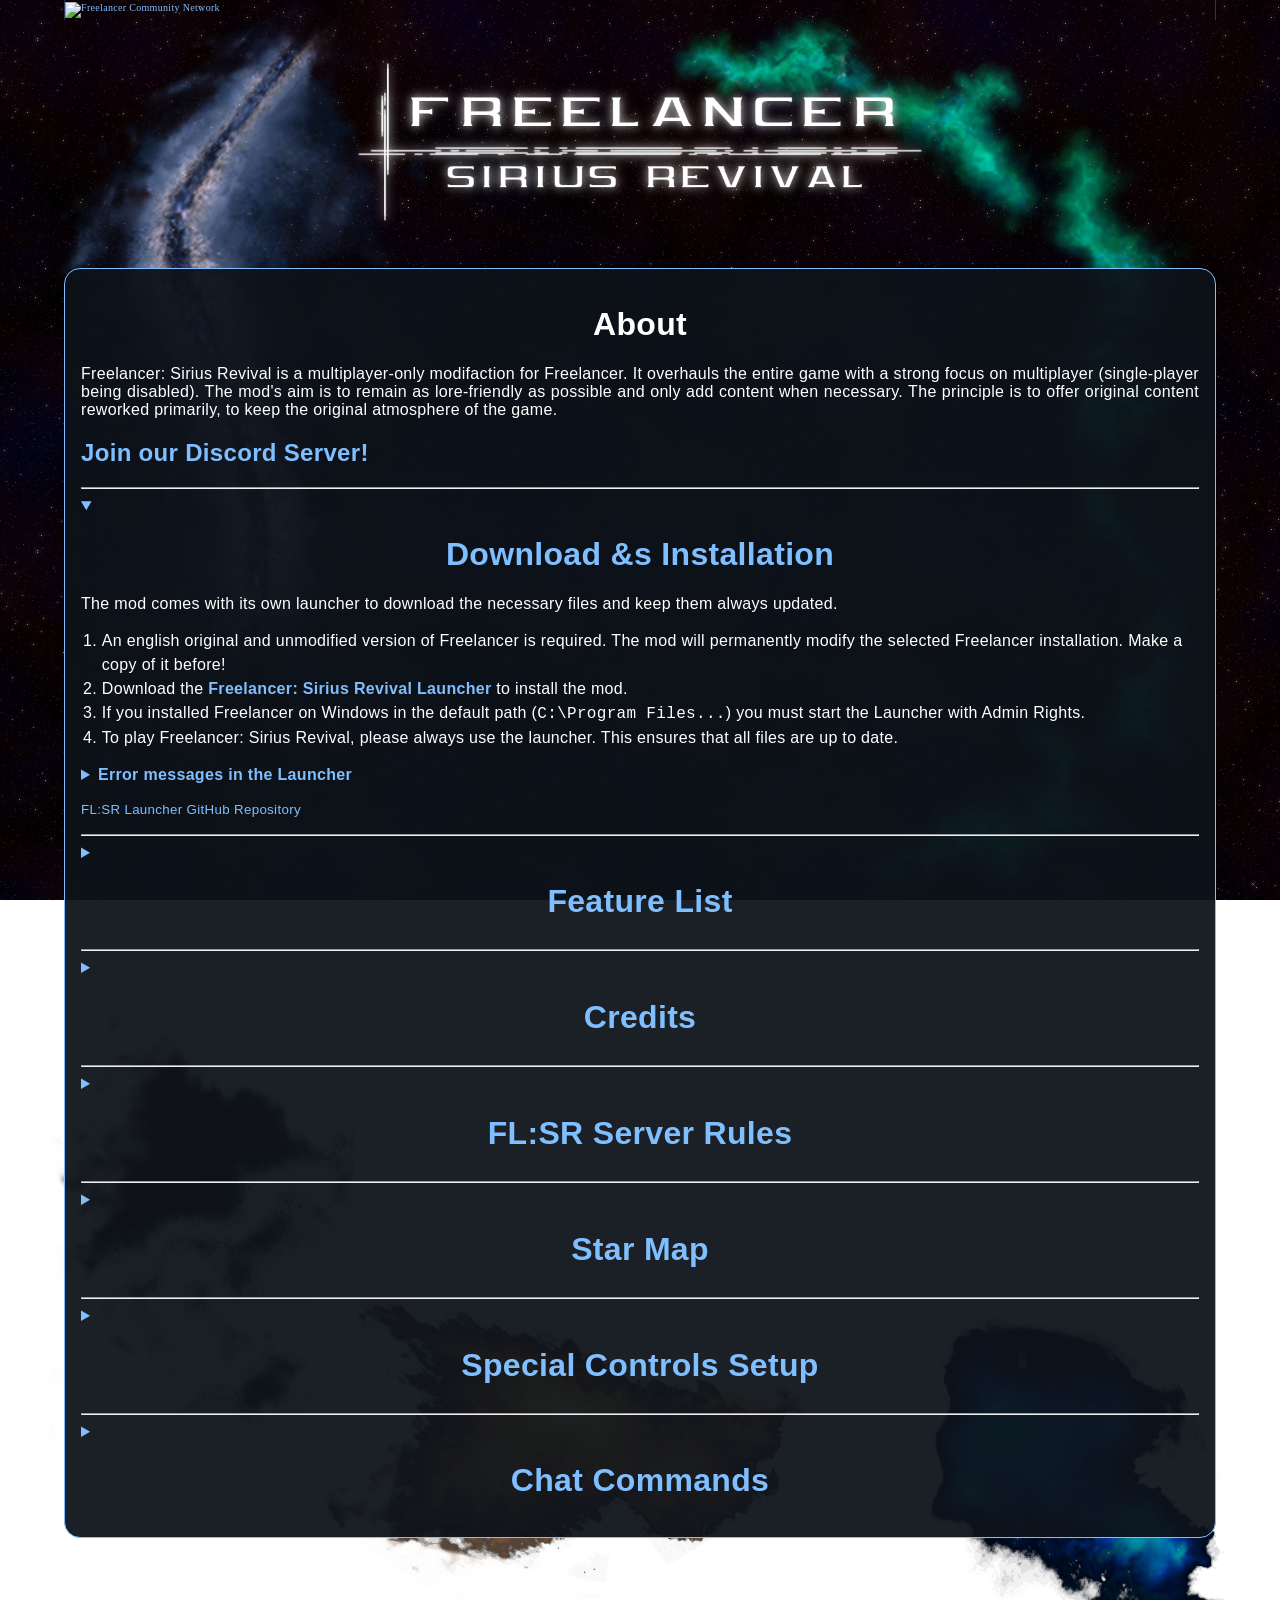
==== index.html @ 1c845be7 "Corret Discord links" ====
<!doctype html>
<html>
<head>
    <title>Freelancer: Sirius Revival</title>
	<meta http-equiv="content-type" content="text/html; charset=UTF-8">
	<meta charset="UTF-8">
	<meta content="text">
	<meta name="title" content="Freelancer: Sirius Revival" />
	<meta name="content-language" content="en" />
	<link rel="shortcut icon" href="favicon.ico" type="image/x-icon" />
	<link rel="icon" href="favicon.ico" type="image/x-icon" />
	<link href="resources/flsr.css" rel="stylesheet" type="text/css" />
	<meta name="keywords" content="Sirius Revival,Freelancer,Microsoft,Game,Space,FL,Nomads,Rheinland,Liberty,Kusari,Bretonia,Hispania,Mod,Role play,RP" />
</head>

<body>
<!-- FL Community Headbar Start -->
<script type="text/javascript" src="http://www.flcnb.net/fl_community_headbar.js"></script>
<table id="flc_table" cellpadding="0" cellspacing="0">
	<tr>
		<td class="td1">
			<a id="hoverover" onmouseover='Show_fl_community_Popup(document.getElementById("flc_table"));' onMouseOut="Hide_fl_community_Popup()">
			<img src="http://www.flcnb.net/networkbar_left_darkblue.gif" alt="Freelancer Community Network"></a>
		</td>
		<td class="td2">
			<span class="class_flc_headbar">
				<script language="JavaScript" type="text/javascript"><!--
				Show_fl_community_HeadbarLinks();
				--></script>
			</span>
		</td>
	</tr>
</table>
<div id="fl_community_hoverpopup" onMouseOut="Hide_fl_community_Popup()" onMouseOver="Enter_fl_community_Menu();">
	<script language="JavaScript" type="text/javascript"><!--
	Show_fl_community_PopupLinks("darkblue");
	--></script>
</div>
<!-- FL Community Headbar End -->

<header><img src="resources/FreelancerSiriusRevival.png"/></header>

<main>
	<h1>About</h1>

	<p>
	Freelancer: Sirius Revival is a multiplayer-only modifaction for Freelancer. It overhauls the entire game with a strong focus on multiplayer (single-player being disabled).
	The mod's aim is to remain as lore-friendly as possible and only add content when necessary. The principle is to offer original content reworked primarily, to keep the original atmosphere of the game.
	</p>

    <h2><a href="https://discord.gg/GMtyM57egU">Join our Discord Server!</a></h2>

	<hr />

	<details open="open">
	<summary><a><h1>Download &amps Installation</h1></a></summary>

		<p>The mod comes with its own launcher to download the necessary files and keep them always updated.</p>
		<ol>
			<li>An english original and unmodified version of Freelancer is required. The mod will permanently modify the selected Freelancer installation. Make a copy of it before!</li>
			<li>Download the <a href="files/FLSR-Launcher.zip"><b>Freelancer: Sirius Revival Launcher</b></a> to install the mod.</li>
			<li>If you installed Freelancer on Windows in the default path (<code>C:\Program Files...</code>) you must start the Launcher with Admin Rights.</li>
			<li>To play Freelancer: Sirius Revival, please always use the launcher. This ensures that all files are up to date.</li>
		</ol>

		<details>
			<summary><a><b>Error messages in the Launcher</b></a></summary>
			
			<p>
			<b>Error:</b> Could not load list of updates!<br />
			<b>Answer:</b> Make sure your firewall does not block the launcher. If it still does not work, the download server might be unreachable.
			</p>

			<p>
			<b>Error:</b> List of updates is invalid!<br />
			<b>Answer:</b> The download went wrong. Please press "Check Mod" again.
			</p>

			<p>
			<b>Error:</b> Error while updating!<br />
			<b>Answer:</b> If your mod is being installed to <code>C:\Programm Files...</code> please start the launcher with Admin Rights. If it still does not work, the download server might be unreachable.
			</p>

			<p>
			<b>Error:</b> List of updates incomplete!<br />
			<b>Answer:</b> The download went wrong. Please press "Check Mod" again.
			</p>
		</details>

		<p><small><a href="https://github.com/erikroe/flsr-launcher">FL:SR Launcher GitHub Repository</a></small></p>
	</details>

	<hr />

	<details>
		<summary><a><h1>Feature List</h1></a></summary>

        <h2>General</h2>
        <ul>
            <li>Fixed various original game bugs </li>
            <li>Increased Cruise speed to 500 m/s</li>
            <li>Increased Trade Lane speed to 5000 m/s</li>
            <li>Increased docking and undocking speed</li>
            <li>Maximum amount of credits increased to 2,147,483,647</li>
            <li>All ships (except Nomads) can be acquired</li>
            <li>Big ships use mooring points on planets and stations</li>
            <li>Ship sale with 75% of the original value</li>
            <li>Death Penalty based on ship, equipment and cargo value </li>
            <li>Increased repair costs</li>
            <li>NPCs spawn and unspawn at 5k distance (original 2.5k)</li>
            <li>Enemy jump gates cannot be docked at</li>
            <li>NPC scan cargo much earlier and leave less time to flee</li>
            <li>NPCs tractor in cargo</li>
            <li>Physical collisions cause much more damage</li>
            <li>Exchangable Engines</li>
            <li>Exchangable Power Plants</li>
            <li>Dockable player battleships/liners (need to be in the same player group)</li>
        </ul>

        <h2>HUD/UI</h2>
        <ul>
            <li>Higher resolution textures and interface </li>
            <li>Working filter of zones/patrol routes by enemy or friendly on map</li>
            <li>Additional interface for targtting and seeing status of own and enemy ships</li>
            <li>New icons for equipment, ships and goods</li>
        </ul>

        <h2>Balancing</h2>
        <ul>
            <li>Overhauled NPC spawns: NPCs of all levels can be found across the universe – can be very challenging!</li>
            <li>Overhauled Mission offers: Mission of all levels can be found across the universe</li>
            <li>Overhauled Weapons and Equipment: Everything was redesigned from scratch with focus on multiplayer experience</li>
            <li>Overhauled Shield balancing: Weapon types and shield types influence each other much more</li>
            <li>Overhauled Ship balancing: Ships of similar classes have very similar statistics and behaviour</li>
            <li>Reputation only acquirable by destroying ships and objects (exception for Bounty Hunters and Zoners). Missions give no more reputation (except for Bounty Hunters).</li>
            <li>Mass of ships, equipment, and cargo influences on manouverability</li>
            <li>Firing "around corners" for players reduced to 15° (original 40°)</li>
            <li>Redesigned Artefact Weapons (former Class 10) with all unique mechanics</li>
            <li>Reworked trading goods prices, mass and cargo-hold volumes</li>
        </ul>

        <h2>Additions</h2>
        <ul>
            <li>Increased visibility range of objects</li>
            <li>New Effects & Sounds</li>
            <li>New Equipment</li>
            <li>New Goods</li>
            <li>New very heavy fighters for Liberty, Rheinland, Kusari and Blood Dragons</li>
            <li>Tutorial System for easy and forgiving introduction, and start jump into every colony</li>
            <li>Access to Alaska and Tohoku and more</li>
            <li>Mining zones for Mining Ships with plenty of unique loot per asteroid</li>
        </ul>
	</details>

	<hr />

	<details>
		<summary><a><h1>Credits</h1></a></summary>

		<p>This mod is possible thanks to the great work of many individuals, even those not named here by giving input and suggestions over the years. Thank you!</p>

        <ul>
            <li>Adoxa, for many useful plugins and hacks</li>
            <li>Imhotep, for designing some space stations</li>
            <li>Treewyrm, for the great Nomad ship models, texture and effects</li>
            <li>|~Râdîant~|, for HD textures of planets</li>
            <li>DAVENAT0R, for the new HUD looks and system backgrounds</li>
            <li>Valve and Digital Anvil, for some sound effects from their games</li>
            <li>Why485, for some effects</li>
            <li>Thaddeus, for the reworked improvde Trade Lane Ring</li>
            <li>Jeider and WhiskasTM, for the advanced HUD (3d-targeting of ships, weapon groups)</li>
            <li>XxSARGExX979, for all the NPC and equipment balancing, and many new effects</li>
            <li>Skotty, for the initial mod and general work on every corner of it</li>
            <li>BC46 for fixed texts and improved HUD icons</li>
            <li>More that may have been forgotten to list here (will be expanded if so)</li>
        </ul>
	</details>

	<hr />

	<details>
		<summary><a><h1>FL:SR Server Rules</h1></a></summary>

		<h2>General</h2>
		<ol>
			<li>The usage of hacks or cheats is not allowed.</li>
			<li>Follow common sense. No insults or any other unsavoury behaviour.</li>
			<li>It is just a game. Be it PvP or PvE contents.</li>
			<li>Help your fellow players if they require it.</li>
			<li>Characters with inappropriate names will be removed.</li>
			<li>Loss of items or progress due bugs of the mod will be replaced on request.</li>
		</ol>

		<h2>Clans</h2>
		<ol>
			<li>Clans playing on the server shall present themselves in the <code>#clan-overview</code> on our <a href="https://discord.gg/GMtyM57egU">Discord Server</a>. Do use clan tags in the game only with such presentation.</li>
			<li>Clan descriptions must not conflict with Freelancer lore and FL:SR’s additions to it.</li>
		</ol>
		
		<h2>Role Play Aspects</h2>
		<ol>
			<li>Name your characters with ships bigger than freighters appropriately. Example: "BAF-London" or "Transport-Alpes". Renames can be requested for free by an server admin.</li>
			<li>Players liking to take up role-playing should be met with respect for it. However, role-play as such is purely optional.</li>
			<li>Your role-playing must not conflict with Freelancer lore and FL:SR’s additions to it.</li>
			<li>You must not take control over entire existing factions or important lore/story characters. You may be only a part of them.</li>
			<li>Role-play must be done within the usual rule-set: No power-gaming, no meta-gaming, no god-moding.</li>
		</ol>
	</details>

	<hr />

	<details>
		<summary><a><h1>Star Map</h1></a></summary>
		<center><div class="map"><img src="resources/Sirius.jpg"/></div></center>
	</details>

	<hr />

	<details>
		<summary><a><h1>Special Controls Setup</h1></a></summary>

		<p>The mod contains special functionality you can set up by the right controls setting.</p>

        <ul>
            <li>Hiding the entire UI: Secondary Key of "Minimize HUD" option</li>
        </ul>
	</details>

	<hr />

	<details>
		<summary><a><h1>Chat Commands</h1></a></summary>

		<p>Please use the <code>/help</code> command in the game's chat to get a full and always up-to-date list of commands.</p>
	</details>
</main>
</body>
</html>
---- resources/flsr.css ----
@font-face
{
    font-family: Electrolize;
    src: url(./Electrolize-Regular.ttf);
}

body
{
	background-color: #000000;
	background:
		url(./bg_top_left.png) scroll no-repeat 5% 0,
		url(./bg_bottom_center.png) scroll no-repeat 40% 100%,
		url(./bg_bottom_left.png) scroll no-repeat 5% 90%,
		url(./bg_top_right.png) scroll no-repeat 95% 0%,
		url(./bg_bottom_right.png) scroll no-repeat 100% 105%,
		url(./background.jpg) fixed repeat 0 0;
	font-family: Arial;
	font-size: 16px;
	color: #ffffff;
	text-align: left;
    letter-spacing: 0.02em;
	margin: 0 auto;
	width: 90%;
	min-width: 768px;
	max-width: 1280px;
}

main
{
	background-color: #0d131af0;
	padding: 1em;
	border: 1px solid #80bfff;
	border-radius: 1em;
	min-height: 500px;
	margin-bottom: 4em;
}

a,
a:visited
{
	text-decoration: none;
	color: #80bfff;
	outline: none;
}

a:hover,
a:active,
summary:hover a
{
	text-decoration: none;
	color: #80ff00;
	border-top: 1px dotted #4d9900;
	border-bottom: 1px dotted #4d9900;
	border-radius: 0.2em;
}

h1,
h2,
h3
{
	font-family: Electrolize, Arial;
}

h1,
h4
{
	text-align: center;
}

details summary::marker
{
	color: #80bfff;
}

main hr
{
	color: #80bfff;
}

main table
{
	width: 100%;
}

main th
{
	background-color: #203040;
	border: 1px solid #80bfff;
	font-family: Electrolize, Arial;
	font-size: 1.2em;
	padding: 0.4em 0.4em 0.2em;
}

main td
{
	border: 1px solid #444444;
	padding: 0.4em;
}

p
{
	text-align: justify;
}

.active
{
	color: #78B4FF;
}

.suspect
{}

header
{
	text-align: center;
	margin: 2em;
}

.map
{
	text-align: center;
	border: 1px solid #444444;
	display: inline-block;
}

ul, ol
{
	padding-left: 1.3em;
    line-height: 1.5em;
}

/* Freelancer Community Network Bar */

table#flc_table
{
	background:url(http://www.flcnb.net/networkbar_bg_darkblue.gif);
	border-color:#283753;
	color:#B7BECA;
	overflow:hidden;
	white-space:nowrap;
	vertical-align:middle;
	table-layout:fixed;
	width:100%;
	height:20px;
	font-size:10px;
	font-family:verdana;
	border-style:solid;
	border-bottom-width:0px;
	border-left-width:1px;
	border-top-width:0px;
	border-right-width:1px;
}
table#flc_table .td1
{
	vertical-align:middle;
	height:20px;
	width:250px
}
table#flc_table .td2
{
	height:20px;
	text-align:center;
}
table#flc_table img
{
	border-width:0px;
	vertical-align:middle;
	height:20px;
	width:250px;
}
a#hoverover
{
	cursor:default;
}
.class_flc_headbar a:link
{
	color:#B7BECA;
	text-decoration: none;
	font-size:10px;
	font-weight:normal;
	font-family:verdana;
}
.class_flc_headbar a:visited
{
	color:#B7BECA;
	text-decoration: none;
	font-size:10px;
	font-weight:normal;
	font-family:verdana;
}
.class_flc_headbar a:active
{
	color:#B7BECA;
	text-decoration: none;
	font-size:10px;
	font-weight:normal;
	font-family:verdana;
}
.class_flc_headbar a:hover
{
	color:#D5DCE9;
	text-decoration: underline;
	font-size:10px;
	font-weight:normal;
	font-family:verdana;
}
.class_flc_headbar b
{
	font-size:11px;
	font-family:verdana;
}
.class_flc_headbar td
{
	font-size:11px;
	font-weight:normal;
	font-family:verdana;
	text-align:left;
}
div#fl_community_hoverpopup
{
	visibility:hidden;
	position:absolute;
	top:0;
	left:0;
	font-family:verdana;
	z-index:52;
}
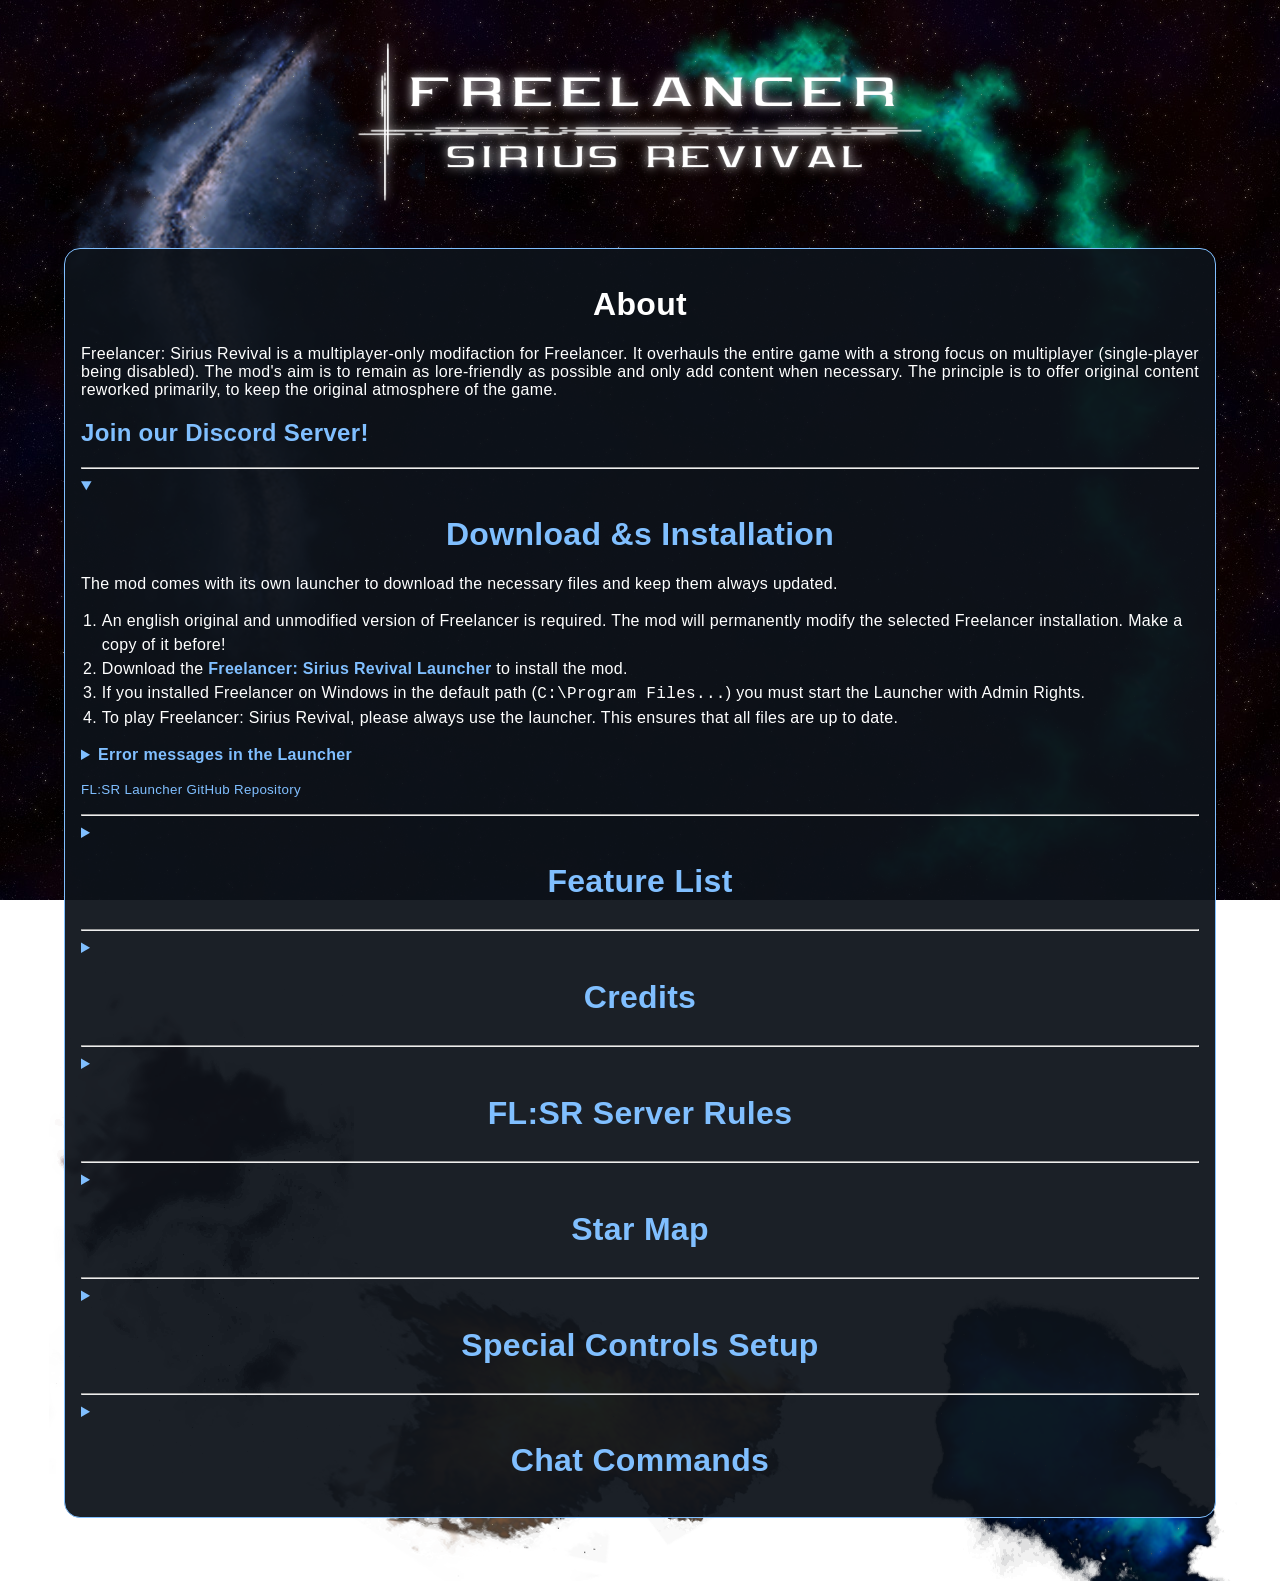
==== commit 08d0862e: "Remove Freelancer Community Network bar due to lack of maintenance" ====
--- a/index.html
+++ b/index.html
@@ -12,31 +12,6 @@
 	<link href="resources/flsr.css" rel="stylesheet" type="text/css" />
 	<meta name="keywords" content="Sirius Revival,Freelancer,Microsoft,Game,Space,FL,Nomads,Rheinland,Liberty,Kusari,Bretonia,Hispania,Mod,Role play,RP" />
 </head>
-
-<body>
-<!-- FL Community Headbar Start -->
-<script type="text/javascript" src="http://www.flcnb.net/fl_community_headbar.js"></script>
-<table id="flc_table" cellpadding="0" cellspacing="0">
-	<tr>
-		<td class="td1">
-			<a id="hoverover" onmouseover='Show_fl_community_Popup(document.getElementById("flc_table"));' onMouseOut="Hide_fl_community_Popup()">
-			<img src="http://www.flcnb.net/networkbar_left_darkblue.gif" alt="Freelancer Community Network"></a>
-		</td>
-		<td class="td2">
-			<span class="class_flc_headbar">
-				<script language="JavaScript" type="text/javascript"><!--
-				Show_fl_community_HeadbarLinks();
-				--></script>
-			</span>
-		</td>
-	</tr>
-</table>
-<div id="fl_community_hoverpopup" onMouseOut="Hide_fl_community_Popup()" onMouseOver="Enter_fl_community_Menu();">
-	<script language="JavaScript" type="text/javascript"><!--
-	Show_fl_community_PopupLinks("darkblue");
-	--></script>
-</div>
-<!-- FL Community Headbar End -->
 
 <header><img src="resources/FreelancerSiriusRevival.png"/></header>
 
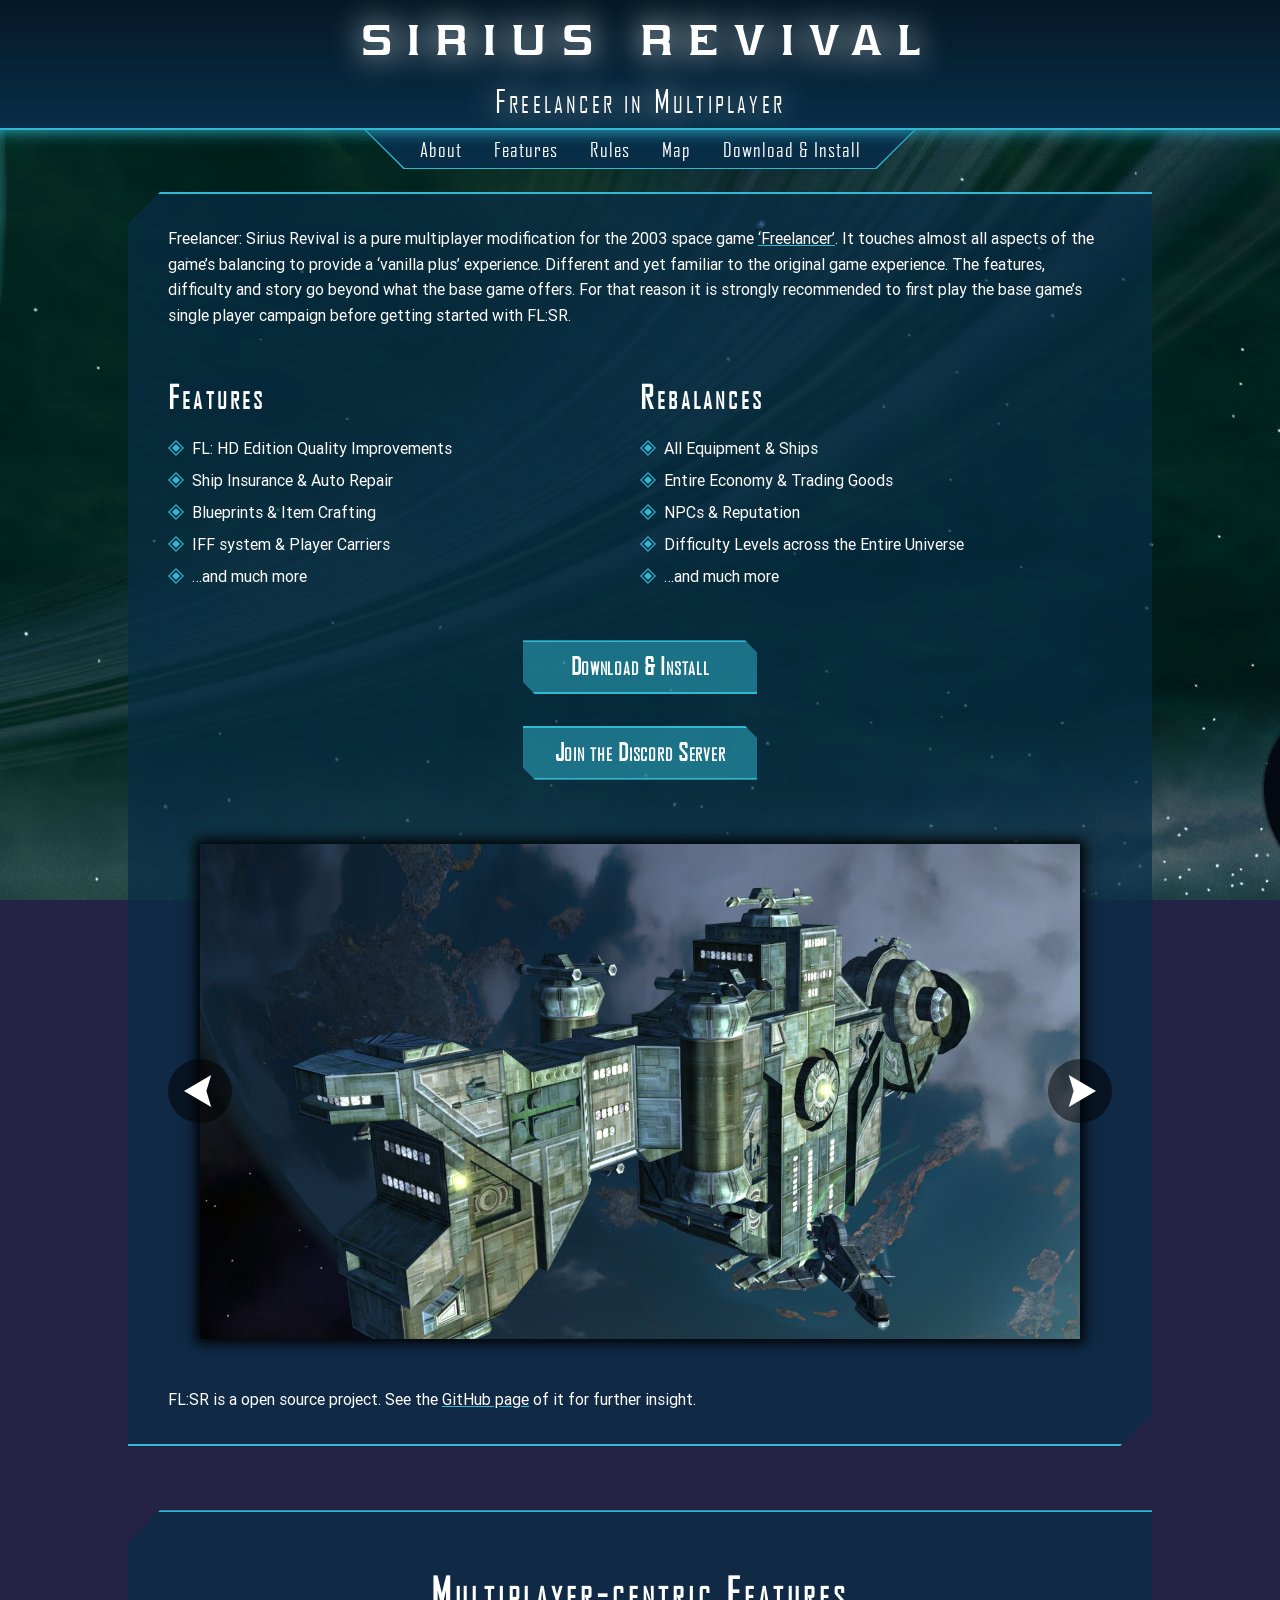
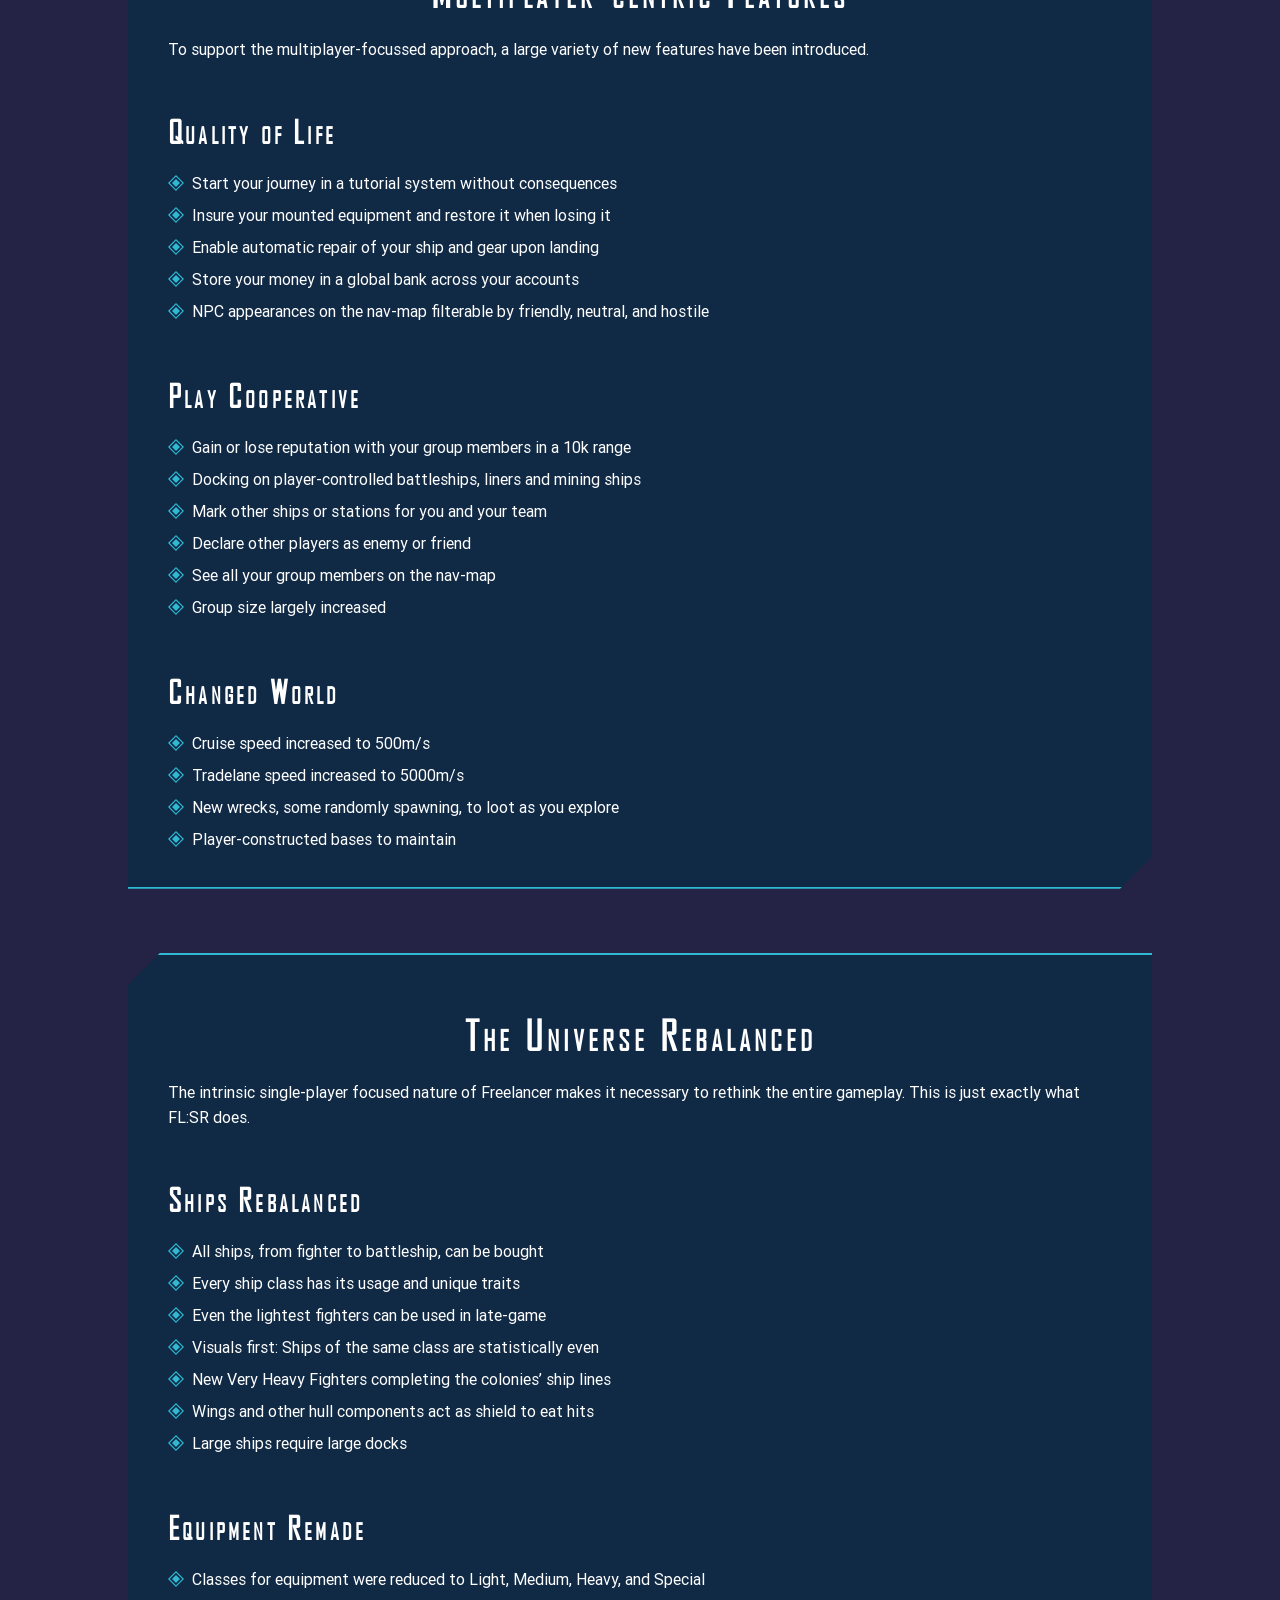
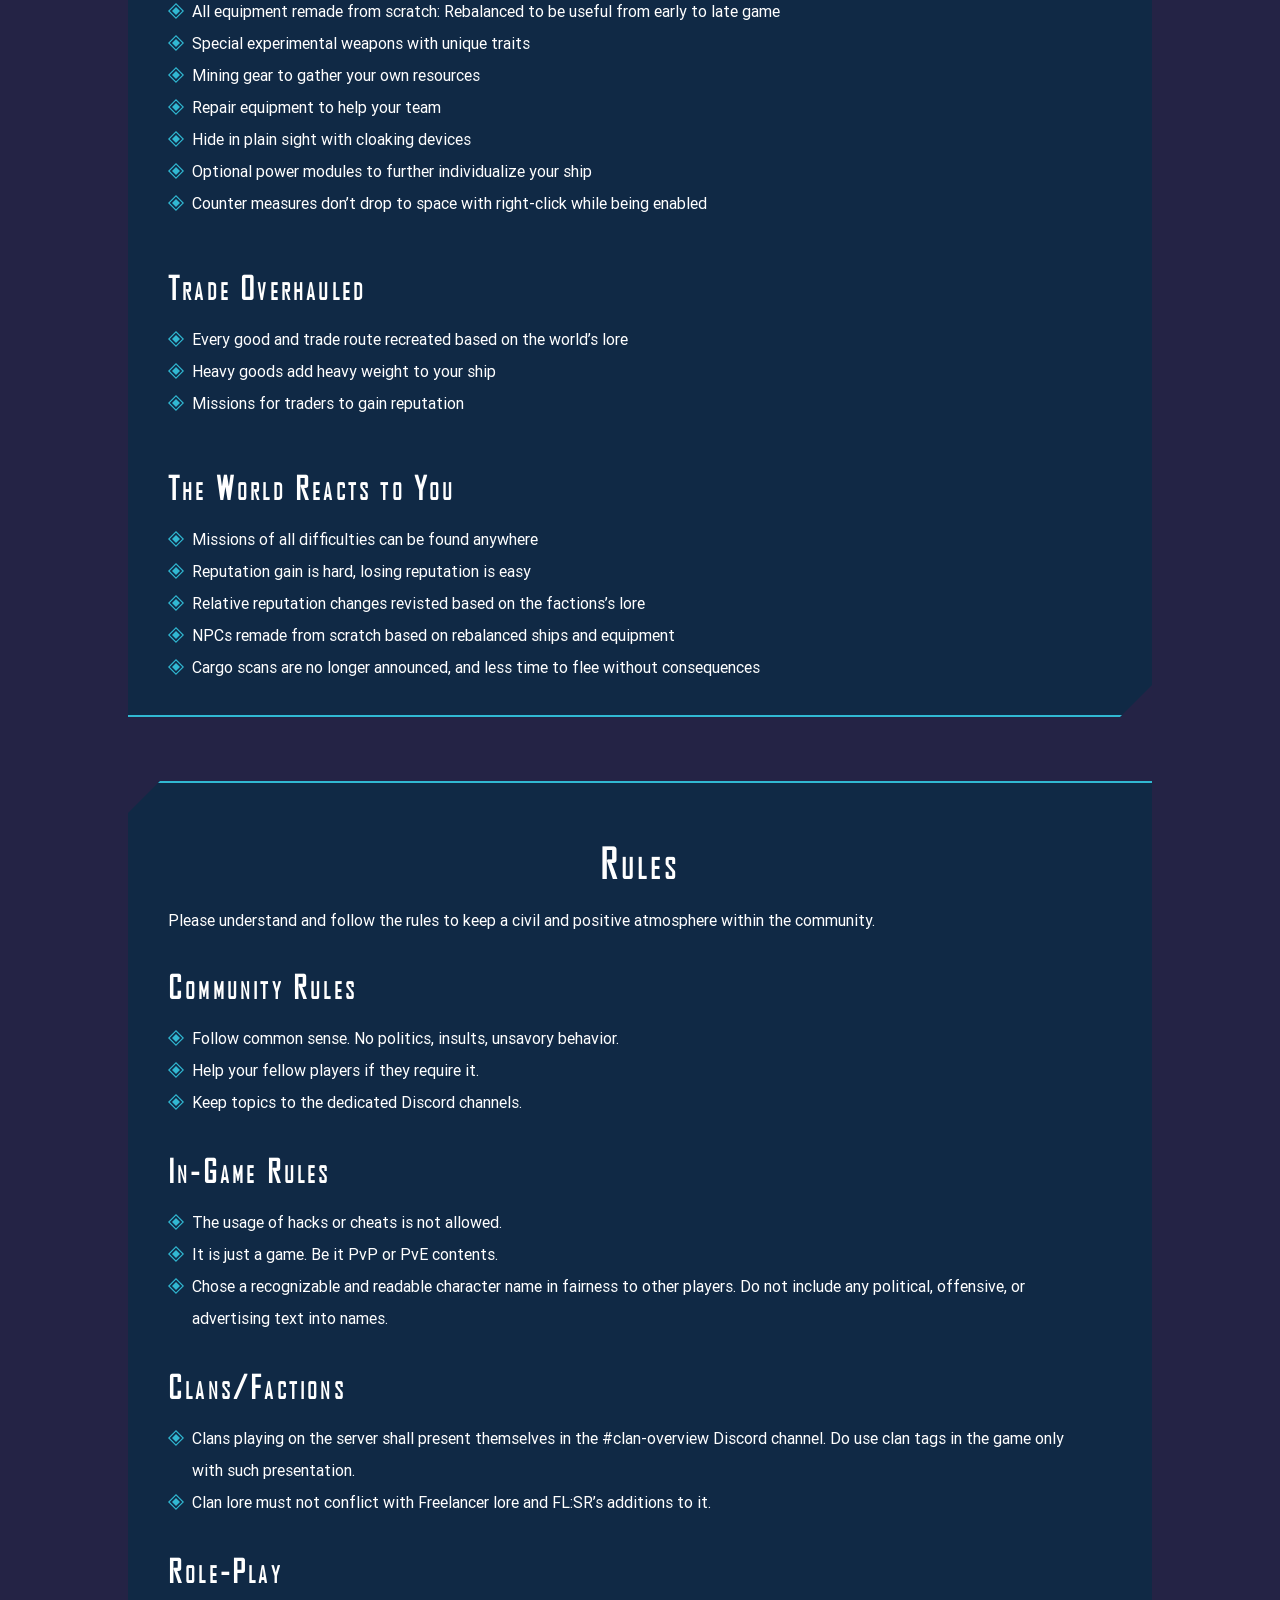
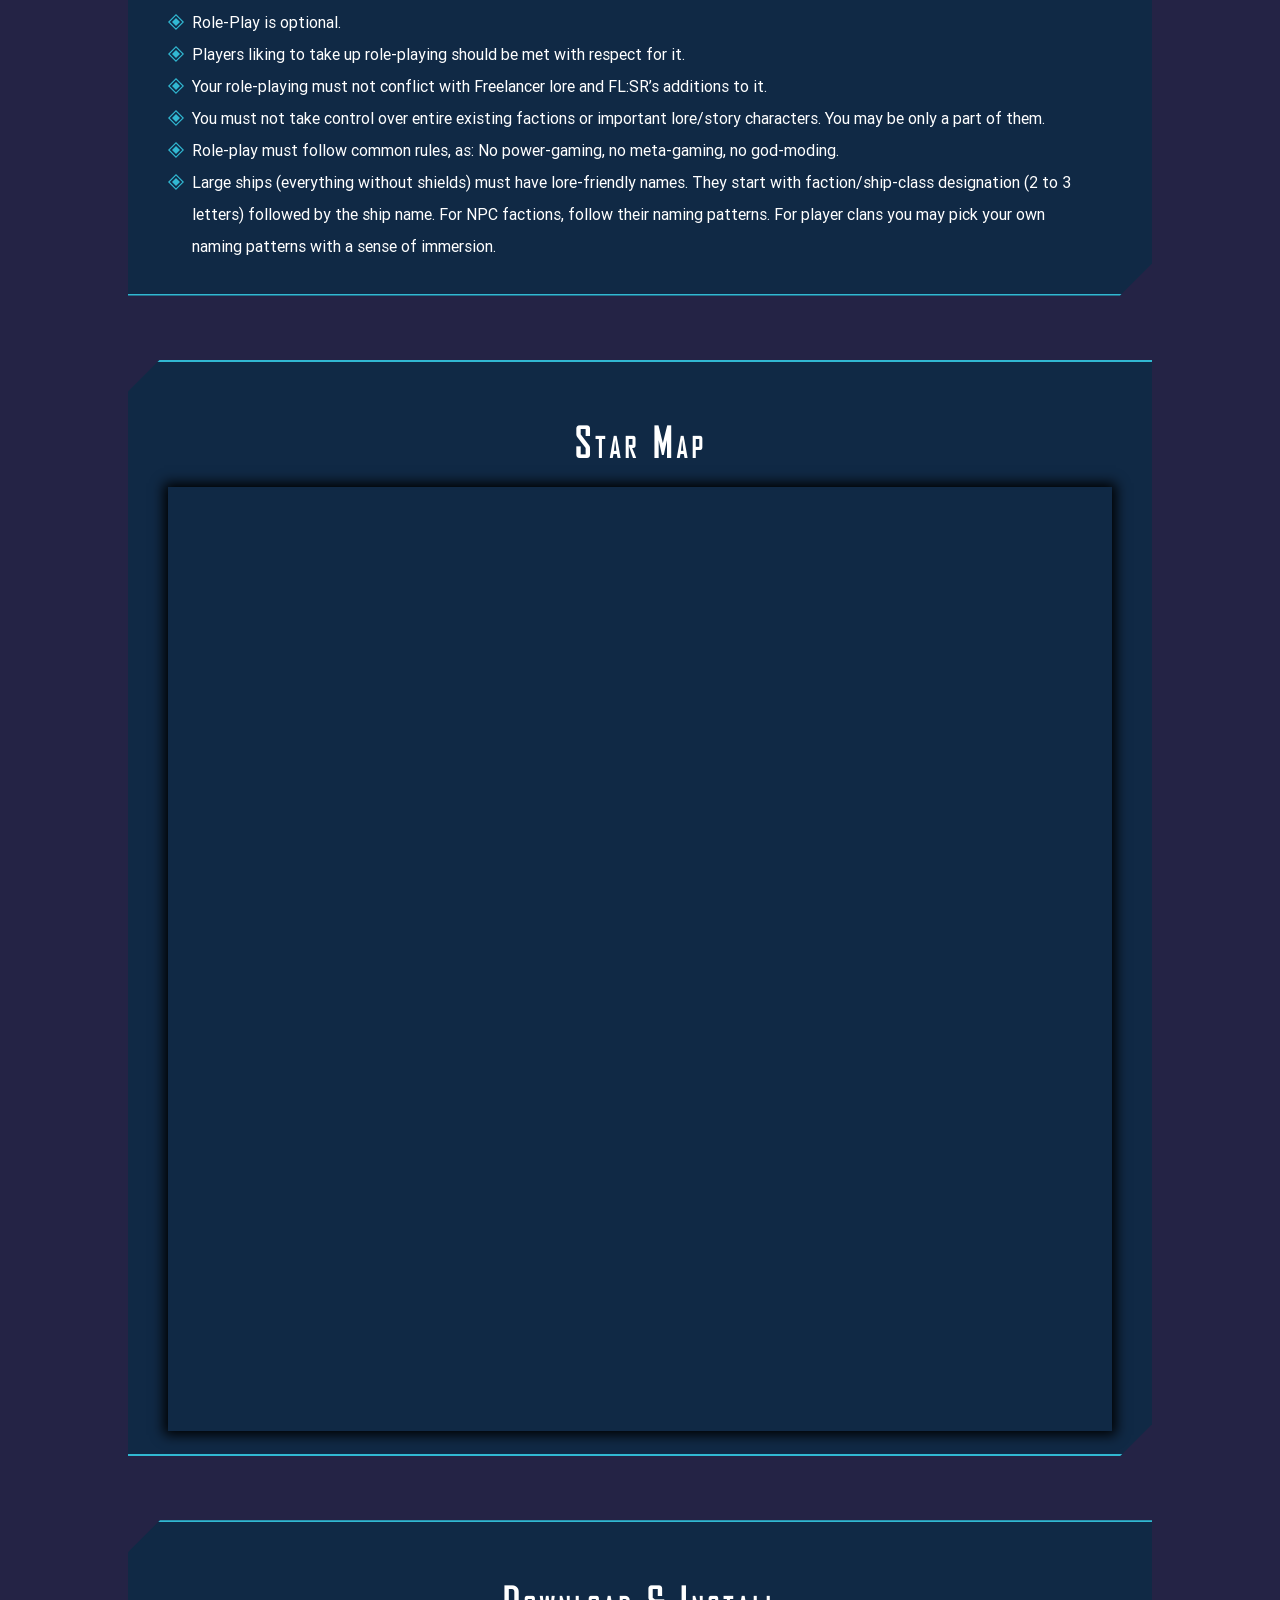
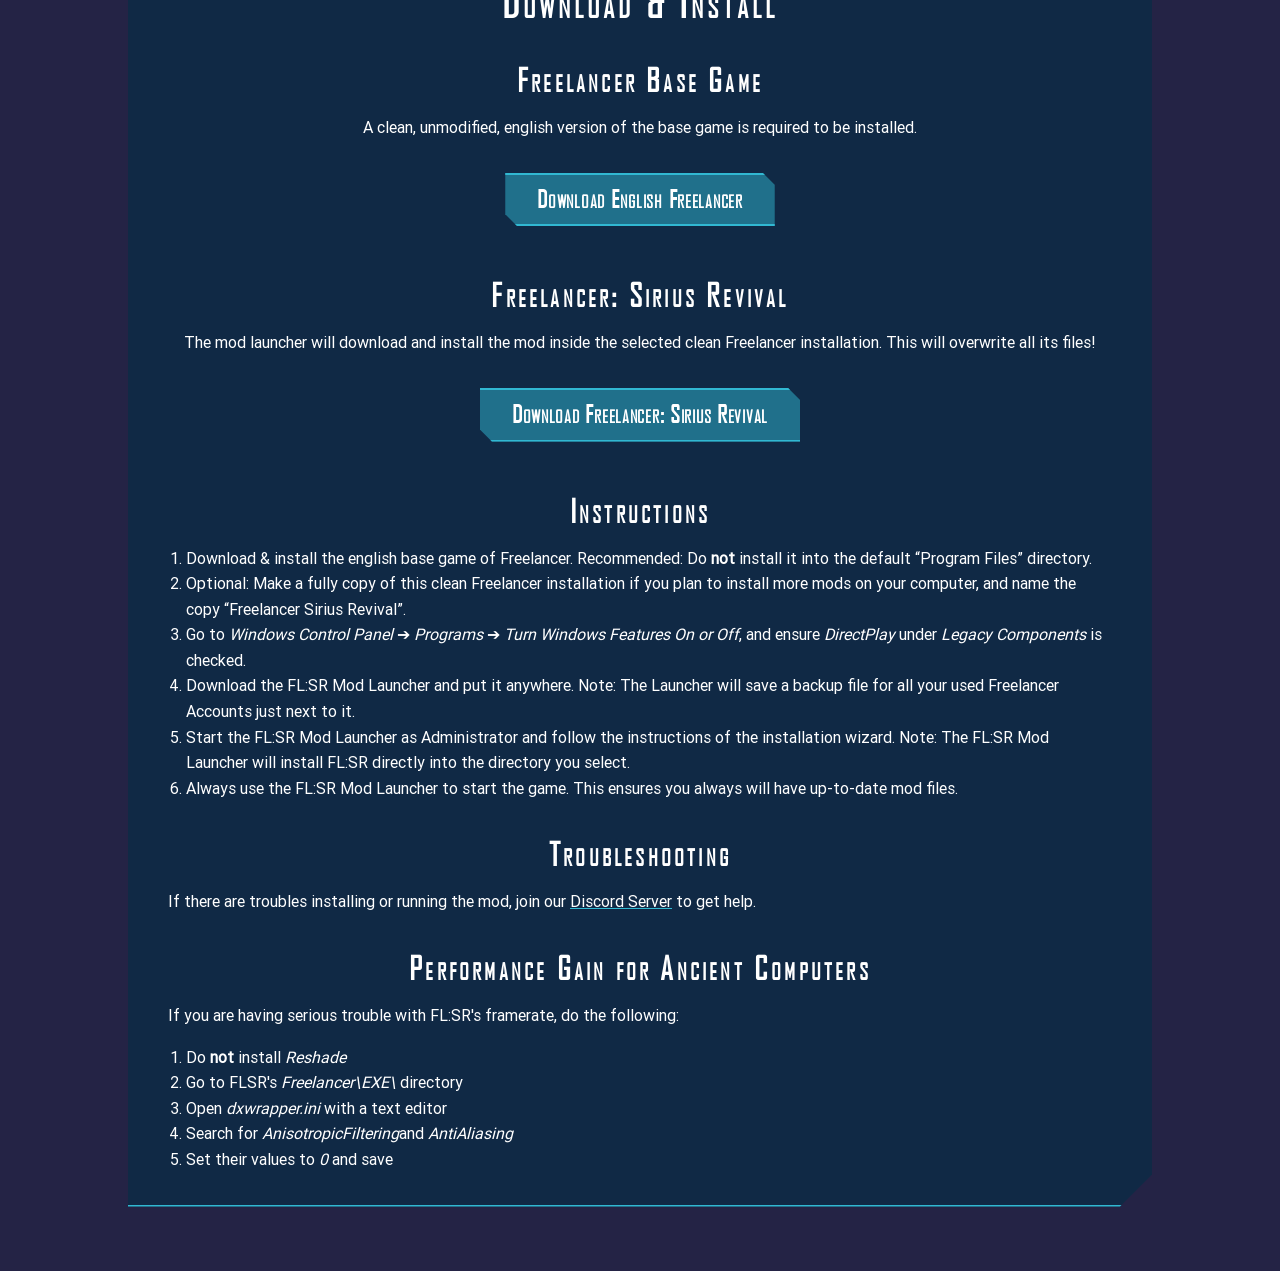
==== commit 75dddd01: "Adjust the entire page to the new Freelancer page design" ====
--- a/index.html
+++ b/index.html
@@ -1,213 +1,254 @@
 <!doctype html>
-<html>
-<head>
+<html lang="en">
+    <head>
     <title>Freelancer: Sirius Revival</title>
-	<meta http-equiv="content-type" content="text/html; charset=UTF-8">
-	<meta charset="UTF-8">
-	<meta content="text">
-	<meta name="title" content="Freelancer: Sirius Revival" />
-	<meta name="content-language" content="en" />
-	<link rel="shortcut icon" href="favicon.ico" type="image/x-icon" />
-	<link rel="icon" href="favicon.ico" type="image/x-icon" />
-	<link href="resources/flsr.css" rel="stylesheet" type="text/css" />
-	<meta name="keywords" content="Sirius Revival,Freelancer,Microsoft,Game,Space,FL,Nomads,Rheinland,Liberty,Kusari,Bretonia,Hispania,Mod,Role play,RP" />
-</head>
-
-<header><img src="resources/FreelancerSiriusRevival.png"/></header>
-
-<main>
-	<h1>About</h1>
-
-	<p>
-	Freelancer: Sirius Revival is a multiplayer-only modifaction for Freelancer. It overhauls the entire game with a strong focus on multiplayer (single-player being disabled).
-	The mod's aim is to remain as lore-friendly as possible and only add content when necessary. The principle is to offer original content reworked primarily, to keep the original atmosphere of the game.
-	</p>
-
-    <h2><a href="https://discord.gg/GMtyM57egU">Join our Discord Server!</a></h2>
-
-	<hr />
-
-	<details open="open">
-	<summary><a><h1>Download &amps Installation</h1></a></summary>
-
-		<p>The mod comes with its own launcher to download the necessary files and keep them always updated.</p>
-		<ol>
-			<li>An english original and unmodified version of Freelancer is required. The mod will permanently modify the selected Freelancer installation. Make a copy of it before!</li>
-			<li>Download the <a href="files/FLSR-Launcher.zip"><b>Freelancer: Sirius Revival Launcher</b></a> to install the mod.</li>
-			<li>If you installed Freelancer on Windows in the default path (<code>C:\Program Files...</code>) you must start the Launcher with Admin Rights.</li>
-			<li>To play Freelancer: Sirius Revival, please always use the launcher. This ensures that all files are up to date.</li>
-		</ol>
-
-		<details>
-			<summary><a><b>Error messages in the Launcher</b></a></summary>
-			
-			<p>
-			<b>Error:</b> Could not load list of updates!<br />
-			<b>Answer:</b> Make sure your firewall does not block the launcher. If it still does not work, the download server might be unreachable.
-			</p>
-
-			<p>
-			<b>Error:</b> List of updates is invalid!<br />
-			<b>Answer:</b> The download went wrong. Please press "Check Mod" again.
-			</p>
-
-			<p>
-			<b>Error:</b> Error while updating!<br />
-			<b>Answer:</b> If your mod is being installed to <code>C:\Programm Files...</code> please start the launcher with Admin Rights. If it still does not work, the download server might be unreachable.
-			</p>
-
-			<p>
-			<b>Error:</b> List of updates incomplete!<br />
-			<b>Answer:</b> The download went wrong. Please press "Check Mod" again.
-			</p>
-		</details>
-
-		<p><small><a href="https://github.com/erikroe/flsr-launcher">FL:SR Launcher GitHub Repository</a></small></p>
-	</details>
-
-	<hr />
-
-	<details>
-		<summary><a><h1>Feature List</h1></a></summary>
-
-        <h2>General</h2>
-        <ul>
-            <li>Fixed various original game bugs </li>
-            <li>Increased Cruise speed to 500 m/s</li>
-            <li>Increased Trade Lane speed to 5000 m/s</li>
-            <li>Increased docking and undocking speed</li>
-            <li>Maximum amount of credits increased to 2,147,483,647</li>
-            <li>All ships (except Nomads) can be acquired</li>
-            <li>Big ships use mooring points on planets and stations</li>
-            <li>Ship sale with 75% of the original value</li>
-            <li>Death Penalty based on ship, equipment and cargo value </li>
-            <li>Increased repair costs</li>
-            <li>NPCs spawn and unspawn at 5k distance (original 2.5k)</li>
-            <li>Enemy jump gates cannot be docked at</li>
-            <li>NPC scan cargo much earlier and leave less time to flee</li>
-            <li>NPCs tractor in cargo</li>
-            <li>Physical collisions cause much more damage</li>
-            <li>Exchangable Engines</li>
-            <li>Exchangable Power Plants</li>
-            <li>Dockable player battleships/liners (need to be in the same player group)</li>
-        </ul>
-
-        <h2>HUD/UI</h2>
-        <ul>
-            <li>Higher resolution textures and interface </li>
-            <li>Working filter of zones/patrol routes by enemy or friendly on map</li>
-            <li>Additional interface for targtting and seeing status of own and enemy ships</li>
-            <li>New icons for equipment, ships and goods</li>
-        </ul>
-
-        <h2>Balancing</h2>
-        <ul>
-            <li>Overhauled NPC spawns: NPCs of all levels can be found across the universe – can be very challenging!</li>
-            <li>Overhauled Mission offers: Mission of all levels can be found across the universe</li>
-            <li>Overhauled Weapons and Equipment: Everything was redesigned from scratch with focus on multiplayer experience</li>
-            <li>Overhauled Shield balancing: Weapon types and shield types influence each other much more</li>
-            <li>Overhauled Ship balancing: Ships of similar classes have very similar statistics and behaviour</li>
-            <li>Reputation only acquirable by destroying ships and objects (exception for Bounty Hunters and Zoners). Missions give no more reputation (except for Bounty Hunters).</li>
-            <li>Mass of ships, equipment, and cargo influences on manouverability</li>
-            <li>Firing "around corners" for players reduced to 15° (original 40°)</li>
-            <li>Redesigned Artefact Weapons (former Class 10) with all unique mechanics</li>
-            <li>Reworked trading goods prices, mass and cargo-hold volumes</li>
-        </ul>
-
-        <h2>Additions</h2>
-        <ul>
-            <li>Increased visibility range of objects</li>
-            <li>New Effects & Sounds</li>
-            <li>New Equipment</li>
-            <li>New Goods</li>
-            <li>New very heavy fighters for Liberty, Rheinland, Kusari and Blood Dragons</li>
-            <li>Tutorial System for easy and forgiving introduction, and start jump into every colony</li>
-            <li>Access to Alaska and Tohoku and more</li>
-            <li>Mining zones for Mining Ships with plenty of unique loot per asteroid</li>
-        </ul>
-	</details>
-
-	<hr />
-
-	<details>
-		<summary><a><h1>Credits</h1></a></summary>
-
-		<p>This mod is possible thanks to the great work of many individuals, even those not named here by giving input and suggestions over the years. Thank you!</p>
-
-        <ul>
-            <li>Adoxa, for many useful plugins and hacks</li>
-            <li>Imhotep, for designing some space stations</li>
-            <li>Treewyrm, for the great Nomad ship models, texture and effects</li>
-            <li>|~Râdîant~|, for HD textures of planets</li>
-            <li>DAVENAT0R, for the new HUD looks and system backgrounds</li>
-            <li>Valve and Digital Anvil, for some sound effects from their games</li>
-            <li>Why485, for some effects</li>
-            <li>Thaddeus, for the reworked improvde Trade Lane Ring</li>
-            <li>Jeider and WhiskasTM, for the advanced HUD (3d-targeting of ships, weapon groups)</li>
-            <li>XxSARGExX979, for all the NPC and equipment balancing, and many new effects</li>
-            <li>Skotty, for the initial mod and general work on every corner of it</li>
-            <li>BC46 for fixed texts and improved HUD icons</li>
-            <li>More that may have been forgotten to list here (will be expanded if so)</li>
-        </ul>
-	</details>
-
-	<hr />
-
-	<details>
-		<summary><a><h1>FL:SR Server Rules</h1></a></summary>
-
-		<h2>General</h2>
-		<ol>
-			<li>The usage of hacks or cheats is not allowed.</li>
-			<li>Follow common sense. No insults or any other unsavoury behaviour.</li>
-			<li>It is just a game. Be it PvP or PvE contents.</li>
-			<li>Help your fellow players if they require it.</li>
-			<li>Characters with inappropriate names will be removed.</li>
-			<li>Loss of items or progress due bugs of the mod will be replaced on request.</li>
-		</ol>
-
-		<h2>Clans</h2>
-		<ol>
-			<li>Clans playing on the server shall present themselves in the <code>#clan-overview</code> on our <a href="https://discord.gg/GMtyM57egU">Discord Server</a>. Do use clan tags in the game only with such presentation.</li>
-			<li>Clan descriptions must not conflict with Freelancer lore and FL:SR’s additions to it.</li>
-		</ol>
-		
-		<h2>Role Play Aspects</h2>
-		<ol>
-			<li>Name your characters with ships bigger than freighters appropriately. Example: "BAF-London" or "Transport-Alpes". Renames can be requested for free by an server admin.</li>
-			<li>Players liking to take up role-playing should be met with respect for it. However, role-play as such is purely optional.</li>
-			<li>Your role-playing must not conflict with Freelancer lore and FL:SR’s additions to it.</li>
-			<li>You must not take control over entire existing factions or important lore/story characters. You may be only a part of them.</li>
-			<li>Role-play must be done within the usual rule-set: No power-gaming, no meta-gaming, no god-moding.</li>
-		</ol>
-	</details>
-
-	<hr />
-
-	<details>
-		<summary><a><h1>Star Map</h1></a></summary>
-		<center><div class="map"><img src="resources/Sirius.jpg"/></div></center>
-	</details>
-
-	<hr />
-
-	<details>
-		<summary><a><h1>Special Controls Setup</h1></a></summary>
-
-		<p>The mod contains special functionality you can set up by the right controls setting.</p>
-
-        <ul>
-            <li>Hiding the entire UI: Secondary Key of "Minimize HUD" option</li>
-        </ul>
-	</details>
-
-	<hr />
-
-	<details>
-		<summary><a><h1>Chat Commands</h1></a></summary>
-
-		<p>Please use the <code>/help</code> command in the game's chat to get a full and always up-to-date list of commands.</p>
-	</details>
-</main>
-</body>
+        <meta charset="utf-8">
+        <meta name="viewport" content="width=device-width, initial-scale=1" />
+        <meta name="keywords" content="freelancer,space,action,game,roleplay,fun,retro,multiplayer,mod,sirius,revival" />
+        <meta name="description" content="FL:SR is a multiplayer modification for the 2003 space game ‘Freelancer’. It touches almost all aspects of the game’s balancing to provide a ‘vanilla plus’ experience. Different and yet familiar to the original game experience." />
+        <link rel="icon" href="/flsr.ico" type="image/x-icon" />
+        <link rel="stylesheet" href="/flsr.css" />
+    </head>
+    <style>html { background-color: #242345 }</style>
+    <script>
+        function scrollToElement(selector)
+        {
+            let targetPosition = 0;
+            if (selector)
+            {
+                const headerElement = document.querySelector('header');
+                const scrollTop = document.documentElement.scrollTop || document.body.scrollTop;
+                const rect = document.querySelector(selector).getBoundingClientRect();
+                targetPosition = scrollTop + rect.top - headerElement.clientHeight;
+            }
+            document.body.scrollTo({ top: targetPosition });
+            document.documentElement.scrollTo({ top: targetPosition });
+            const navigationElement = document.querySelector('#navigation');
+            navigationElement.setAttribute('hidden', '');
+        }
+
+        async function loadPageContents(resourceUrl)
+        {
+            try
+            {
+                const response = await fetch(resourceUrl);
+                if (response.ok)
+                {
+                    const mainElement = document.querySelector('main');
+                    mainElement.innerHTML = await response.text();
+                    // If the imported HTML contains any script, execute it.
+                    const scriptElements = mainElement.querySelectorAll('script');
+                    for (const script of scriptElements)
+                        // Execute contents of eval in an async function to allow arbitrary async code to be executed.
+                        eval(`(async () => {${script.innerText}})()`);
+                }
+            }
+            catch (error)
+            {
+                console.error(`Cannot load ${resourceUrl}: `, error);
+            }
+        }
+
+        const defaultContentName = '/flsr/main.html';
+
+        const validPaths = {
+            '/features': {
+                contentName: defaultContentName,
+                anchor: 'features'
+            },
+            '/rules': {
+                contentName: defaultContentName,
+                anchor: 'rules'
+            },
+            '/map': {
+                contentName: defaultContentName,
+                anchor: 'map'
+            },
+            '/install':
+            {
+                contentName: defaultContentName,
+                anchor: 'install'
+            }
+        };
+
+        function addValidPath(path, options)
+        {
+            validPaths[path] = options;
+        }
+
+        function activateNavigationEntry(path)
+        {
+            const entries = document.querySelectorAll('#navigation .naventry');
+            for (const entry of Array.from(entries))
+                entry.removeAttribute('active');
+
+            path = path.startsWith('/') ? path.substring(1, path.length) : path;
+            path = path.split('/').at(0);
+            if (!path)
+                path = 'about';
+            const element = document.querySelector(`#navigation #nav-${path}`);
+            if (element)
+                element.setAttribute('active', '');
+        }
+
+        async function switchToPath(path, pushState = true)
+        {
+            path = path.endsWith('/') ? path.substring(0, path.length - 1) : path;
+            path = path.toLowerCase();
+
+            let pathEntry;
+            if (path in validPaths)
+                pathEntry = validPaths[path];
+                
+            if (pathEntry && pathEntry.externalLink)
+            {
+                window.location.href = pathEntry.externalLink;
+                return;
+            }
+
+            if (pushState)
+                window.history.pushState(null, '', pathEntry ? path : '/');
+
+            activateNavigationEntry(path);
+            
+            await loadPageContents(pathEntry && pathEntry.contentName ? pathEntry.contentName : defaultContentName);
+
+            if (pathEntry && pathEntry.anchor)
+                requestAnimationFrame(() => scrollToElement(`#${pathEntry.anchor}`));
+            else
+                scrollToElement('');
+        }
+    </script>
+    <body>
+        <header>
+            <hgroup>
+                <h1>SIRIUS REVIVAL</h1>
+                <p>Freelancer in Multiplayer</p>
+            </hgroup>
+            <script>
+                function scrollSliderTo(sliderElement, slideIndex)
+                {
+                    sliderElement.dataset.slideIndex = slideIndex;
+                    const slidesElement = sliderElement.querySelector('.slides');
+                    slidesElement.scrollTo({ left: slideIndex * slidesElement.clientWidth });
+                }
+
+                function scrollToSlideBefore(element)
+                {
+                    const sliderElement = element.parentElement;
+                    const currentIndex = Number.parseInt(sliderElement.dataset.slideIndex);
+                    const slidesElement = sliderElement.querySelector('.slides');
+                    sliderElement.dataset.manuallySet = 'true';
+                    scrollSliderTo(sliderElement, currentIndex === 0 ? slidesElement.childElementCount - 1 : currentIndex - 1)
+                }
+
+                function scrollToSlideAfter(element)
+                {
+                    const sliderElement = element.parentElement;
+                    const currentIndex = Number.parseInt(sliderElement.dataset.slideIndex);
+                    const slidesElement = sliderElement.querySelector('.slides');
+                    sliderElement.dataset.manuallySet = 'true';
+                    scrollSliderTo(sliderElement, currentIndex + 1 < slidesElement.childElementCount ? currentIndex + 1 : 0)
+                }
+            </script>
+        </header>
+        <script>
+            let scrollRequestQueued = false;
+            window.addEventListener('scroll', () => {
+                if (!scrollRequestQueued)
+                {
+                    scrollRequestQueued = true;
+                    requestAnimationFrame(() => {
+                        const headerElement = document.querySelector('header');
+                        const navigationElement = document.querySelector('#navigation');
+                        const scrollTop = document.documentElement.scrollTop || document.body.scrollTop;
+                        if (scrollTop > 64)
+                        {
+                            headerElement.setAttribute('condensed', '');
+                            navigationElement.setAttribute('condensed', '');
+                        }
+                        else
+                        {
+                            headerElement.removeAttribute('condensed');
+                            navigationElement.removeAttribute('condensed');
+                        }                        
+                        scrollRequestQueued = false;
+                    })
+                }
+            }, { passive: true });
+
+            function toggleNavigation()
+            {
+                const navigationElement = document.querySelector('#navigation');
+                if (navigationElement.hasAttribute('hidden'))
+                    navigationElement.removeAttribute('hidden');
+                else
+                    navigationElement.setAttribute('hidden', '');
+            }
+        </script>
+
+        <nav id="navigation" hidden>
+            <div>
+                <ul>
+                    <li><a tabindex="0" id="nav-about" class="naventry" title="About" onclick="switchToPath('/')">About</a></li>
+                    <li><a tabindex="0" id="nav-features" class="naventry" title="Features" onclick="switchToPath('/features')">Features</a></li>
+                    <li><a tabindex="0" id="nav-rules" class="naventry" title="Rules" onclick="switchToPath('/rules')">Rules</a></li>
+                    <li><a tabindex="0" id="nav-map" class="naventry" title="Map" onclick="switchToPath('/map')">Map</a></li>
+                    <li><a tabindex="0" id="nav-install" class="naventry" title="Download & Install" onclick="switchToPath('/install')">Download &amp; Install</a></li>
+                </ul>
+                <button id="navigationToggle" title="Toggle Navigation" onclick="toggleNavigation()">
+                    <div></div>
+                    <div></div>
+                </button>
+            </div>
+        </nav>
+
+        <main></main>
+
+    </body>
+
+    <script>
+        const sliders = Array.from(document.querySelectorAll('.slider'));
+        let resizeRequestQueued = false;
+        window.addEventListener('resize', () => {
+            if (!resizeRequestQueued)
+            {
+                resizeRequestQueued = true;
+                requestAnimationFrame(() => {
+                    for (const slider of sliders)
+                    {
+                        const slideIndex = Number.parseInt(slider.dataset.slideIndex);
+                        scrollSliderTo(slider, slideIndex);
+                    }
+                    resizeRequestQueued = false;
+                })
+            }
+        }, { passive: true });
+
+        function isInVerticalViewport(element)
+        {
+            const rect = element.getBoundingClientRect();
+            const heightTolerance = rect.height / 4;
+            return  rect.top >= -heightTolerance &&
+                    rect.bottom <= (window.innerHeight + heightTolerance);
+        }
+
+        setInterval (() => {
+            for (const slider of sliders)
+            {
+                if (!slider.dataset.manuallySet && isInVerticalViewport(slider))
+                {
+                    const slideIndex = Number.parseInt(slider.dataset.slideIndex);
+                    const slidesElement = slider.querySelector('.slides');
+                    scrollSliderTo(slider, slideIndex + 1 < slidesElement.childElementCount ? slideIndex + 1 : 0);
+                }
+            }
+        }, 5000);
+
+        window.addEventListener('pageshow', (event) => {
+            if (!event.persisted)
+                switchToPath(new URL(window.location).pathname);
+        });
+        window.addEventListener('popstate', () => switchToPath(new URL(window.location).pathname, false));
+    </script>
 </html>
--- a/flsr.css
+++ b/flsr.css
@@ -0,0 +1,697 @@
+@font-face
+{
+    font-family: "Vibrocentric";
+    src: url("/vibrocen.ttf");
+    font-weight: normal;
+}
+
+@font-face
+{
+    font-family: "AgencyFB";
+    src: url("/AGENCYR.TTF");
+    font-weight: normal;
+}
+
+@font-face
+{
+    font-family: "Roboto";
+    src: url("/Roboto-Regular.ttf");
+    font-weight: normal;
+}
+
+
+
+html
+{
+    background-color: #242345;
+    background-image: url("/background.jpg");
+    background-attachment: fixed;
+    background-size: cover;
+    background-position: center;
+}
+
+@media (max-width: 1920px) and (max-height: 1080px)
+{
+    html
+    {
+        background-size: initial;
+    }
+}
+
+body
+{
+    display: flex;
+    flex-direction: column;
+    height: 100vh;
+    position: relative;
+    font-size: 16px;
+    font-family: Roboto, sans-serif;
+    color: white;
+    margin: 0;
+}
+
+header
+{
+    z-index: 2;
+    position: fixed;
+    top: 0;
+    right: 0;
+    left: 0;
+    overflow: hidden;
+    background-image: linear-gradient(rgb(4, 24, 38), rgb(8, 45, 71));
+    height: 128px;
+    border-bottom: 2px solid rgb(49, 184, 210);
+    box-shadow: 0 -16px 16px 16px rgb(49, 184, 210);
+    transition: 200ms;
+}
+
+header[condensed]
+{
+    height: 72px;
+}
+
+@media (max-height: 500px)
+{
+    header[condensed]
+    {
+        height: 0;
+        box-shadow: none;
+        border-width: 0;
+    }
+}
+
+header hgroup
+{
+    text-shadow: 0 0 2em #ffffff;
+    user-select: none;
+    line-height: 1.5em;
+}
+
+h1
+{
+    font-family: Vibrocentric, serif;
+    font-size: 48px;
+    text-align: center;
+    font-variant: small-caps;
+    letter-spacing: 0.4em;
+    margin-right: -0.4em;
+    transition: 200ms;
+}
+
+header[condensed] h1
+{
+    font-size: 40px;
+}
+
+@media (max-width: 600px)
+{
+    h1
+    {
+        font-size: 40px;
+    }
+}
+
+@media (max-width: 500px)
+{
+    h1
+    {
+        font-size: 32px;
+        letter-spacing: 0.2em;
+        margin-right: -0.2em;
+    }
+
+    header[condensed]
+    {
+        height: 60px;
+    }
+
+    header[condensed] h1
+    {
+        font-size: 32px;
+    }
+}
+
+header hgroup p
+{
+    font-family: AgencyFB, sans-serif;
+    font-size: 32px;
+    font-variant: small-caps;
+    letter-spacing: 0.1em;
+    text-align: center;
+    transition: 200ms;
+}
+
+header[condensed] hgroup p
+{
+    opacity: 0;
+    transform: translateY(-50px) scale(0.5);
+}
+
+@media (max-width: 500px)
+{    
+    header hgroup p
+    {
+        font-size: 28px;
+    }
+}
+
+
+
+#navigation
+{
+    z-index: 1;
+    position: fixed;
+    display: flex;
+    justify-content: center;
+    top: 129px;
+    left: 0;
+    right: 0;
+    transition: 200ms;
+}
+
+#navigation[condensed]
+{
+    top: 73px;
+}
+
+@media (max-width: 500px)
+{
+    #navigation[condensed]
+    {
+        top: 62px;
+    }
+}
+
+@media (max-height: 500px)
+{
+    #navigation[condensed]
+    {
+        top: 0;
+    }
+}
+
+#navigation > div
+{
+    position: relative;
+}
+
+#navigationToggle
+{
+    display: none;
+}
+
+#navigation ul
+{
+    z-index: 0;
+    background-color: rgb(49, 184, 210);
+    display: flex;
+    position: relative;
+    padding: 0 40px;
+    margin: 0;
+    font-family: AgencyFB, sans-serif;
+    font-size: 20px;
+    letter-spacing: 0.05em;
+    line-break: 1.5em;
+    overflow: hidden;
+    clip-path: polygon(
+        40px 100%,
+        0 0,
+        100% 0,
+        calc(100% - 40px) 100%
+    );
+}
+
+#navigation ul::before
+{
+    content: '';
+    z-index: -1;
+    background-color: rgb(8, 45, 71);
+    display: block;
+    position: absolute;
+    top: 0;
+    right: 0;
+    bottom: 0;
+    left: 0;
+    clip-path: polygon(
+        41px calc(100% - 1px),
+        1.5px 0,
+        calc(100% - 1.5px) 0,
+        calc(100% - 41px) calc(100% - 1px)
+    );
+}
+
+@media (max-width: 820px)
+{
+    #navigation
+    {
+        justify-content: right;
+    }
+
+
+    #navigation[hidden]
+    {
+        transform: translateY(calc(-100% + 32px));
+    }
+
+    #navigation ul
+    {
+        display: block;
+        padding: 0 8px 32px 8px;
+        clip-path: polygon(
+            0 0,
+            100% 0,
+            100% calc(100% - 24px),
+            calc(100% - 24px) 100%,
+            24px 100%,
+            0 calc(100% - 24px)
+        );
+    }
+
+    #navigation ul::before
+    {
+        clip-path: polygon(
+            1px 0,
+            calc(100% - 1px) 0,
+            calc(100% - 1px) calc(100% - 25px),
+            calc(100% - 25px) calc(100% - 1px),
+            25px calc(100% - 1px),
+            1px calc(100% - 25px)
+        );
+    }
+
+    #navigationToggle
+    {
+        all: unset;
+        display: flex;
+        justify-content: space-evenly;
+        align-items: center;
+        flex-direction: column;
+        position: absolute;
+        left: 0;
+        right: 0;
+        bottom: 0;
+        height: 32px;
+        cursor: pointer;
+    }
+
+    #navigationToggle > div
+    {
+        width: 50%;
+        height: 3px;
+        border-radius: 2px;
+        background-color: rgb(49, 184, 210);
+        transition: 100ms;
+    }
+
+    #navigationToggle > div:last-child
+    {
+        width: 25%;
+    }
+
+    
+    #navigationToggle:hover > div
+    {
+        background-color: rgb(247, 239, 107);
+    }
+}
+
+@media (max-width: 500px)
+{
+    #navigation > div
+    {
+        width: 100%;
+    }
+
+    #navigation ul
+    {
+        display: flex;
+        flex-direction: column;
+        align-items: center;
+    }
+
+    #navigation[hidden]
+    {
+        left: calc(100% - 96px);
+    }
+}
+
+#navigation li
+{
+    display: block;
+    list-style-type: none;
+}
+
+#navigation a
+{
+    display: block;
+    cursor: pointer;
+    padding: 8px 16px;
+    user-select: none;
+    transition: 100ms;
+}
+
+#navigation a:hover,
+#navigation a:focus,
+#navigation a[active]
+{
+    outline: none;
+    color: rgb(247, 239, 107);
+}
+
+
+
+main
+{
+    flex: 1 1 auto;
+    display: grid;
+    justify-content: center;
+    margin: 128px 0 0 0;
+    padding: 32px;
+    line-height: 1.6em;
+}
+
+@media (max-width: 640px)
+{
+    main
+    {
+        padding: 32px 0;
+    }    
+}
+
+#videoContainer
+{
+    display: flex;
+    max-width: 1024px;
+    margin: 32px 0;
+    box-shadow: 0 0 12px 4px black;
+    background-color: black;
+    overflow: hidden;
+}
+
+video
+{
+    flex: 1 1 auto;
+    width: 100%;
+}
+
+#embeddedMap
+{
+    width: 100%;
+    aspect-ratio: 1/1;
+    border: none;
+    box-shadow: 0 0 12px 4px black;
+}
+
+.contentBox
+{
+    box-sizing: border-box;
+    max-width: 1024px;
+    height: min-content;
+    background-color: rgba(8, 45, 71, 0.7);
+    padding: 16px;
+    margin: 32px 0;
+    overflow: hidden;
+    border-top: 2px solid rgb(49, 184, 210);
+    border-bottom: 2px solid rgb(49, 184, 210);
+}
+
+@media (min-width: 640px)
+{
+    .contentBox
+    {
+        padding: 16px 40px;
+        clip-path: polygon(
+            0 32px,
+            32px 0,
+            100% 0,
+            100% calc(100% - 32px),
+            calc(100% - 32px) 100%,
+            0 100%
+        );
+    }
+}
+
+.contentBox .link
+{
+    color: white;
+    text-decoration: underline solid rgb(49, 184, 210);
+    cursor: pointer;
+}
+
+.contentBox .link:hover,
+.contentBox .link:focus
+{
+    outline: none;
+    color: rgb(247, 239, 107);
+    text-decoration: underline solid rgb(247, 239, 107);
+}
+
+
+
+h2
+{
+    font-family: AgencyFB, sans-serif;
+    font-size: 40px;
+    font-variant: small-caps;
+    letter-spacing: 0.1em;
+    text-align: center;
+    line-height: initial;
+    margin: 1em 0 0.5em 0;
+}
+
+h3
+{
+    font-family: AgencyFB, sans-serif;
+    font-size: 32px;
+    font-variant: small-caps;
+    letter-spacing: 0.1em;
+    text-align: center;
+    line-height: initial;
+    margin: 1em 0 0.5em 0;
+}
+
+h4
+{
+    padding-left: 24px;
+    background-position: 0 0.5em;
+    background-image: url("/list-bullet.svg");
+    background-repeat: no-repeat;
+    line-height: 32px;
+    margin: 3em 0 0.5em 0;
+}
+
+h4:first-of-type
+{
+    margin: 1em 0 0.5em 0;
+}
+
+
+.flexContainer
+{
+    width: 100%;
+    display: flex;
+    flex-wrap: wrap;
+}
+
+.listBox
+{
+    flex: 1 1 0;
+    min-width: fit-content;
+    line-height: 2em;
+}
+
+.listBox h3
+{
+    text-align: left;
+}
+
+.listBox ul
+{
+    padding-left: 0;
+    margin: 1em 0;
+}
+
+.listBox li
+{
+    padding-left: 24px;
+    margin-right: 24px;
+    list-style: none;
+    background-position: 0 0.5em;
+    background-image: url("/list-bullet.svg");
+    background-repeat: no-repeat;
+}
+
+#install > ol
+{
+    padding-left: 2ch;  
+}
+
+.buttonList
+{
+    display: grid;
+    justify-content: center;
+    padding: 0;
+}
+
+.buttonList li
+{
+    list-style: none;
+    margin: 16px 0;
+}
+
+.buttonList li .button
+{
+    width: 100%;
+}
+
+.button
+{
+    display: inline-block;
+    box-sizing: border-box;
+    padding: 12px 32px;
+    background-color: rgba(49, 184, 210, 0.5);
+    color: white;
+    clip-path: polygon(
+        0 0,
+        calc(100% - 12px) 0,
+        100% 12px,
+        100% 100%,
+        12px 100%,
+        0 calc(100% - 12px)
+    );
+    font-family: AgencyFB, sans-serif;
+    font-weight: bold;
+    font-variant: small-caps;
+    font-size: 24px;
+    letter-spacing: 0.03em;
+    text-decoration: none;
+    text-align: center;
+    transition: 100ms;
+    border-top: 2px solid rgb(49, 184, 210);
+    border-bottom: 2px solid rgb(49, 184, 210);
+    user-select: none;
+    cursor: pointer;
+}
+
+.button:hover,
+.button:focus
+{
+    outline: none;
+    background-color: rgba(49, 184, 210, 0.6);
+    color: rgb(247, 239, 107);
+    border-top: 2px solid rgb(247, 239, 107);
+    border-bottom: 2px solid rgb(247, 239, 107);
+}
+
+
+
+
+.slider
+{
+    margin: 32px 0;
+    position: relative;
+    width: 100%;
+    overflow: hidden;
+    --arrow-size: 64px;
+}
+
+@media (max-width: 500px)
+{
+    .slider
+    {
+        --arrow-size: 48px;
+    }
+}
+
+.slider .sliderArrow
+{
+    z-index: 1;
+    all: unset;
+    position: absolute;
+    display: flex;
+    top: calc(50% - calc(var(--arrow-size) / 2));
+    height: var(--arrow-size);
+    width: var(--arrow-size);
+    border-radius: 50%;
+    overflow: hidden;
+    background-color: rgba(0, 0, 0, 0.5);
+    color: white;
+    font-size: 0;
+    line-height: 1em;
+    justify-content: center;
+    align-items: center;
+    user-select: none;
+    cursor: pointer;
+}
+
+.slider .sliderArrow::before
+{
+    content: '';
+    display: block;
+    width: 50%;
+    height: 50%;
+    background-color: white;
+    clip-path: polygon(
+        30% 50%,
+        15% 0,
+        100% 50%,
+        15% 100%
+    );
+    transition: 200ms;
+}
+
+.slider .sliderArrow:hover::before,
+.slider .sliderArrow:focus::before
+{
+    background-color: rgb(247, 239, 107);
+}
+
+.slider .sliderArrow[right]
+{
+    right: 0;
+}
+
+.slider .sliderArrow[left]
+{
+    left: 0;
+}
+
+.slider .sliderArrow[left]::before
+{
+    transform: scaleX(-1);
+}
+
+.slides
+{
+    display: flex;
+    position: relative;
+    aspect-ratio: 16 / 9;
+    margin: 16px calc(var(--arrow-size) / 2);
+    overflow: hidden;
+    scroll-snap-type: x mandatory;
+    scroll-behavior: smooth;
+    box-shadow: 0 0 12px 4px black;
+    background-color: black;
+}
+
+.slides > *
+{
+    position: relative;
+    flex-shrink: 0;
+    width: 100%;
+    height: 100%;
+    margin-right: 50px;
+    scroll-snap-align: start;
+}
+
+.slides > *:last-child
+{
+    margin-right: 0;
+}
+
+.slides > img
+{
+    display: block;
+    object-fit: cover;
+    object-position: 50% 50%;
+}
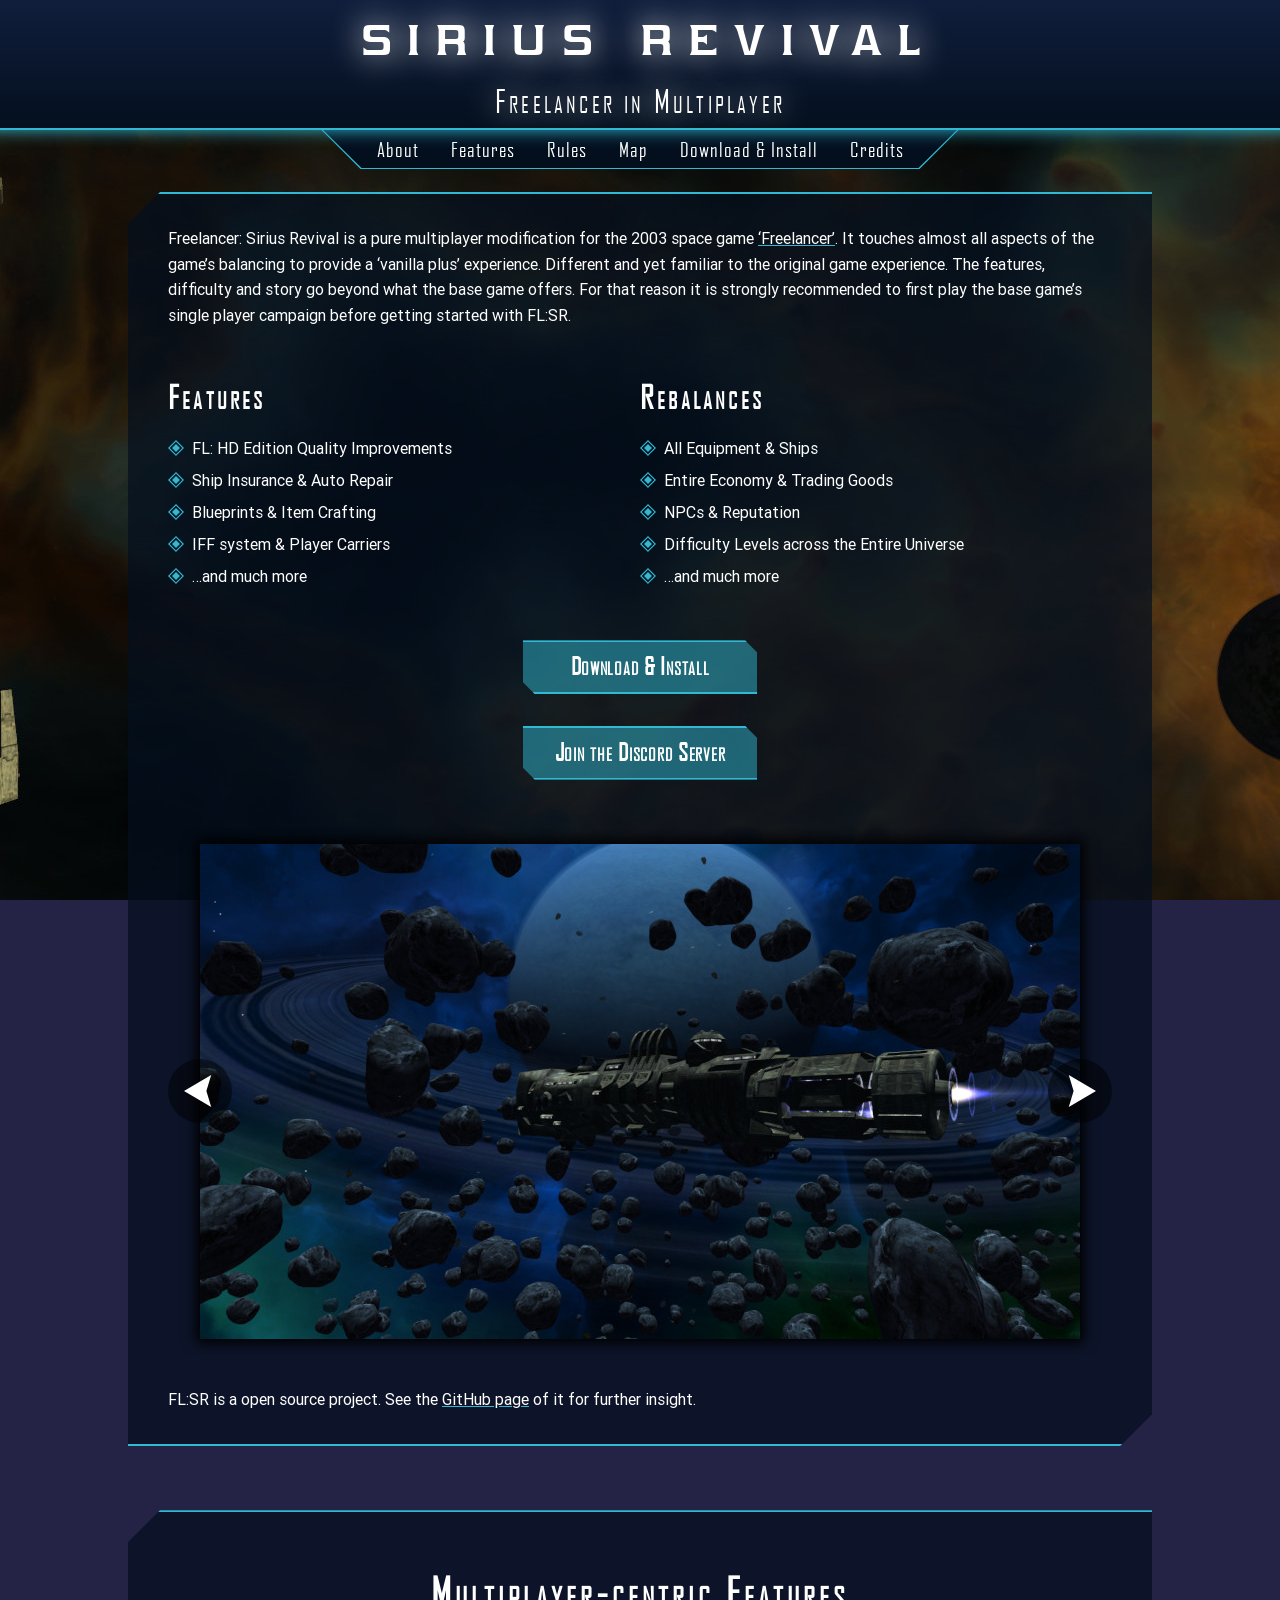
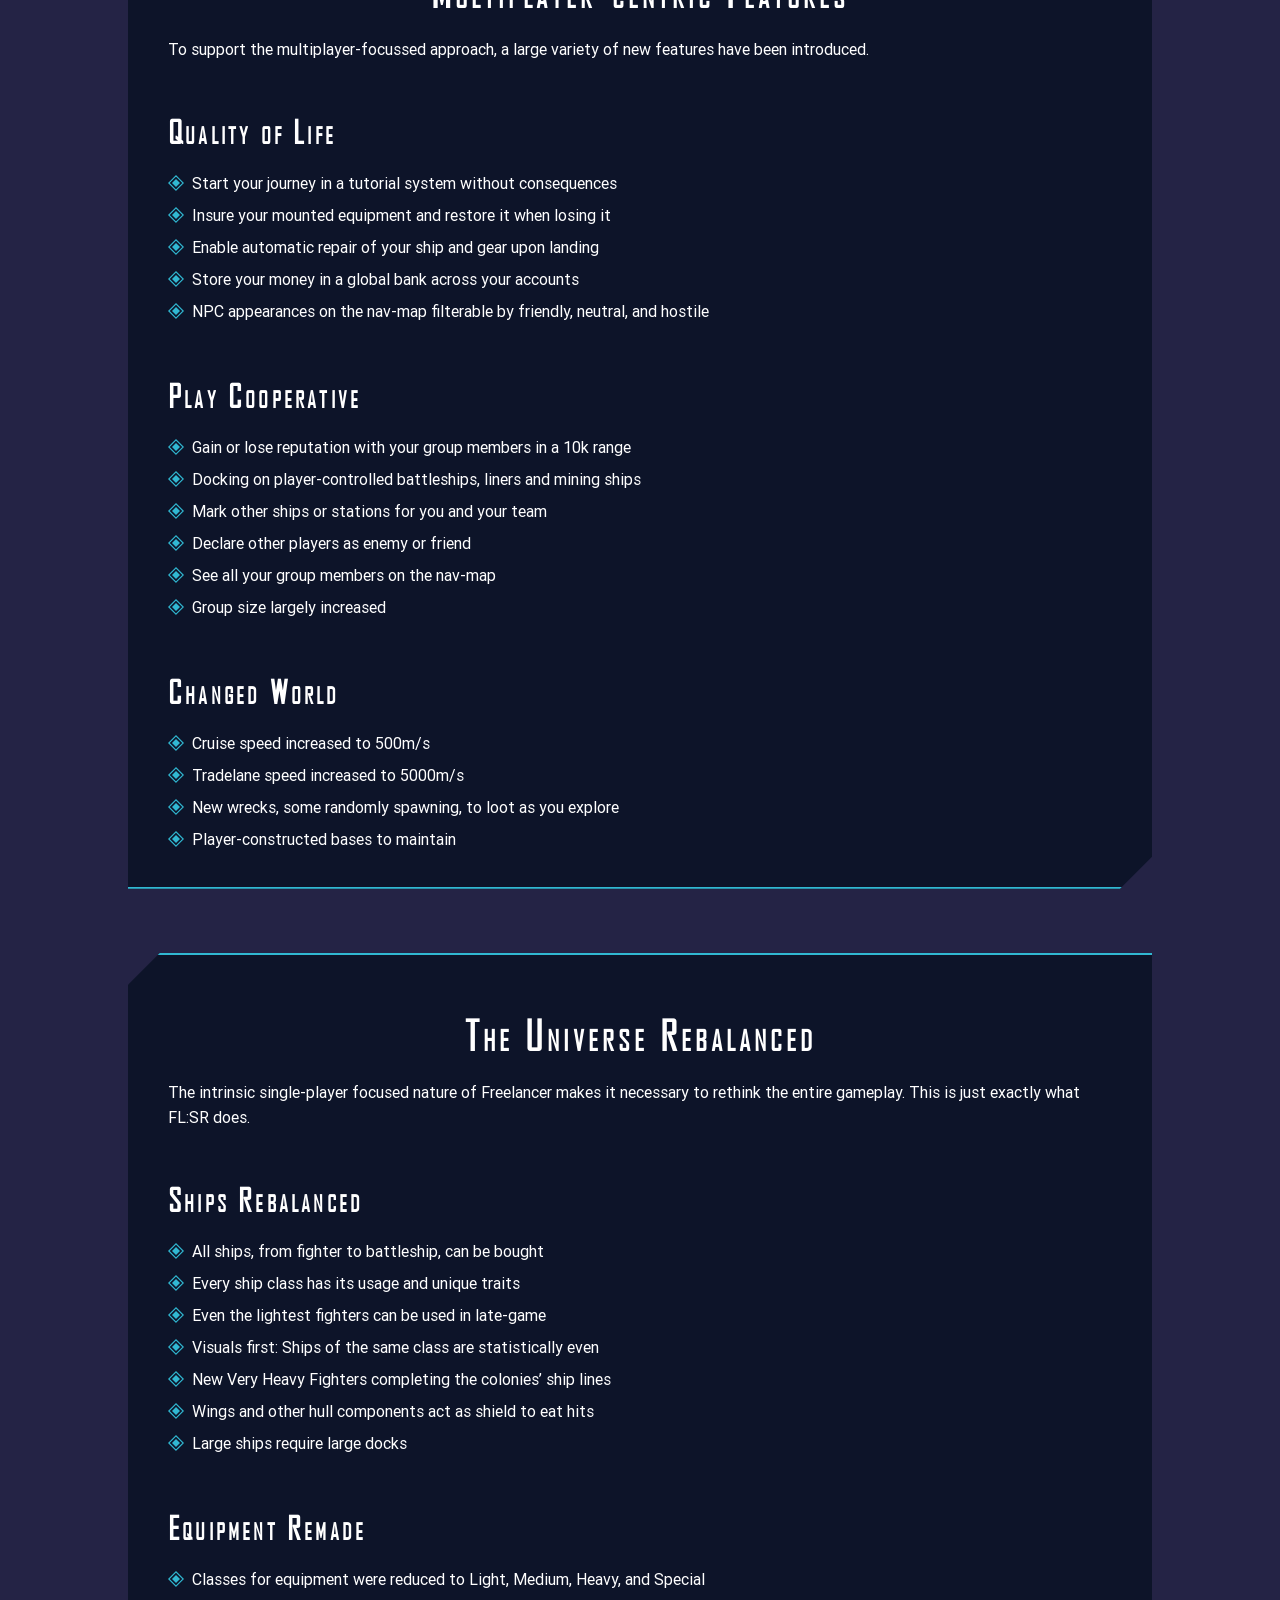
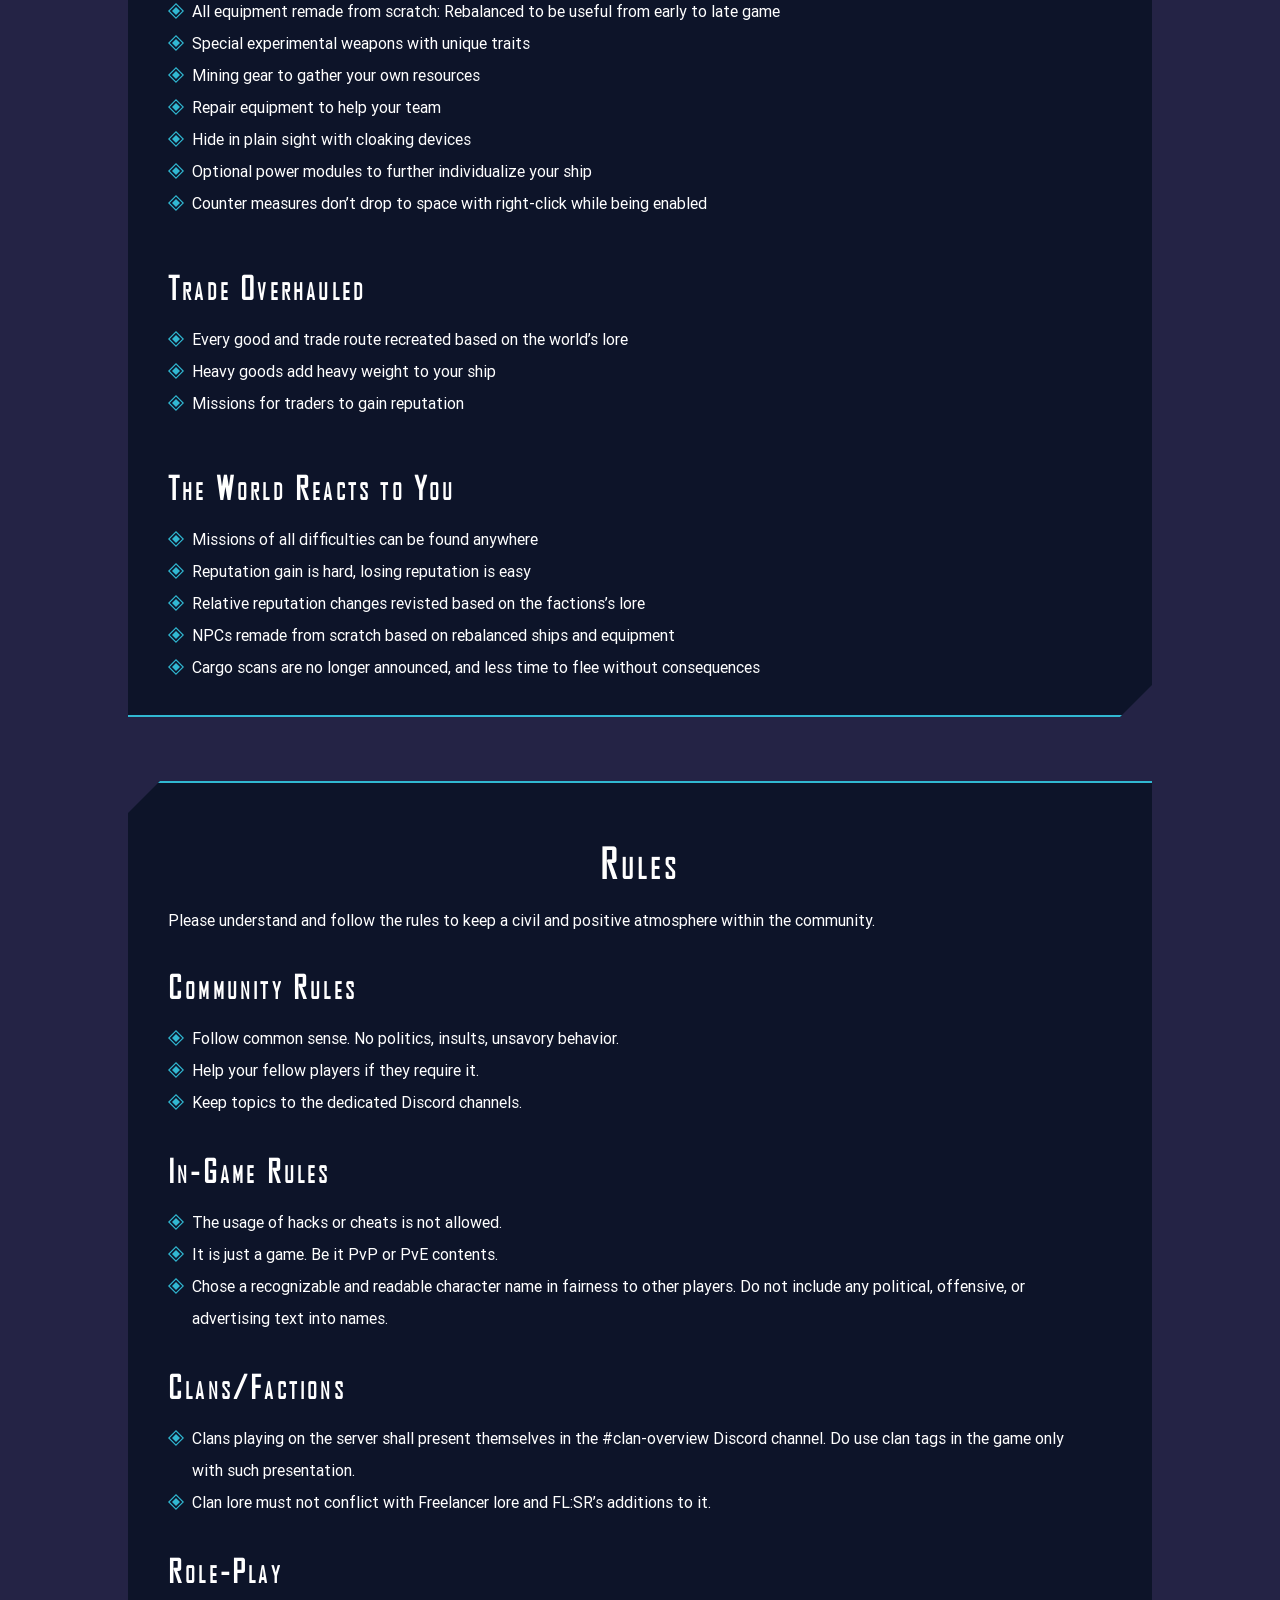
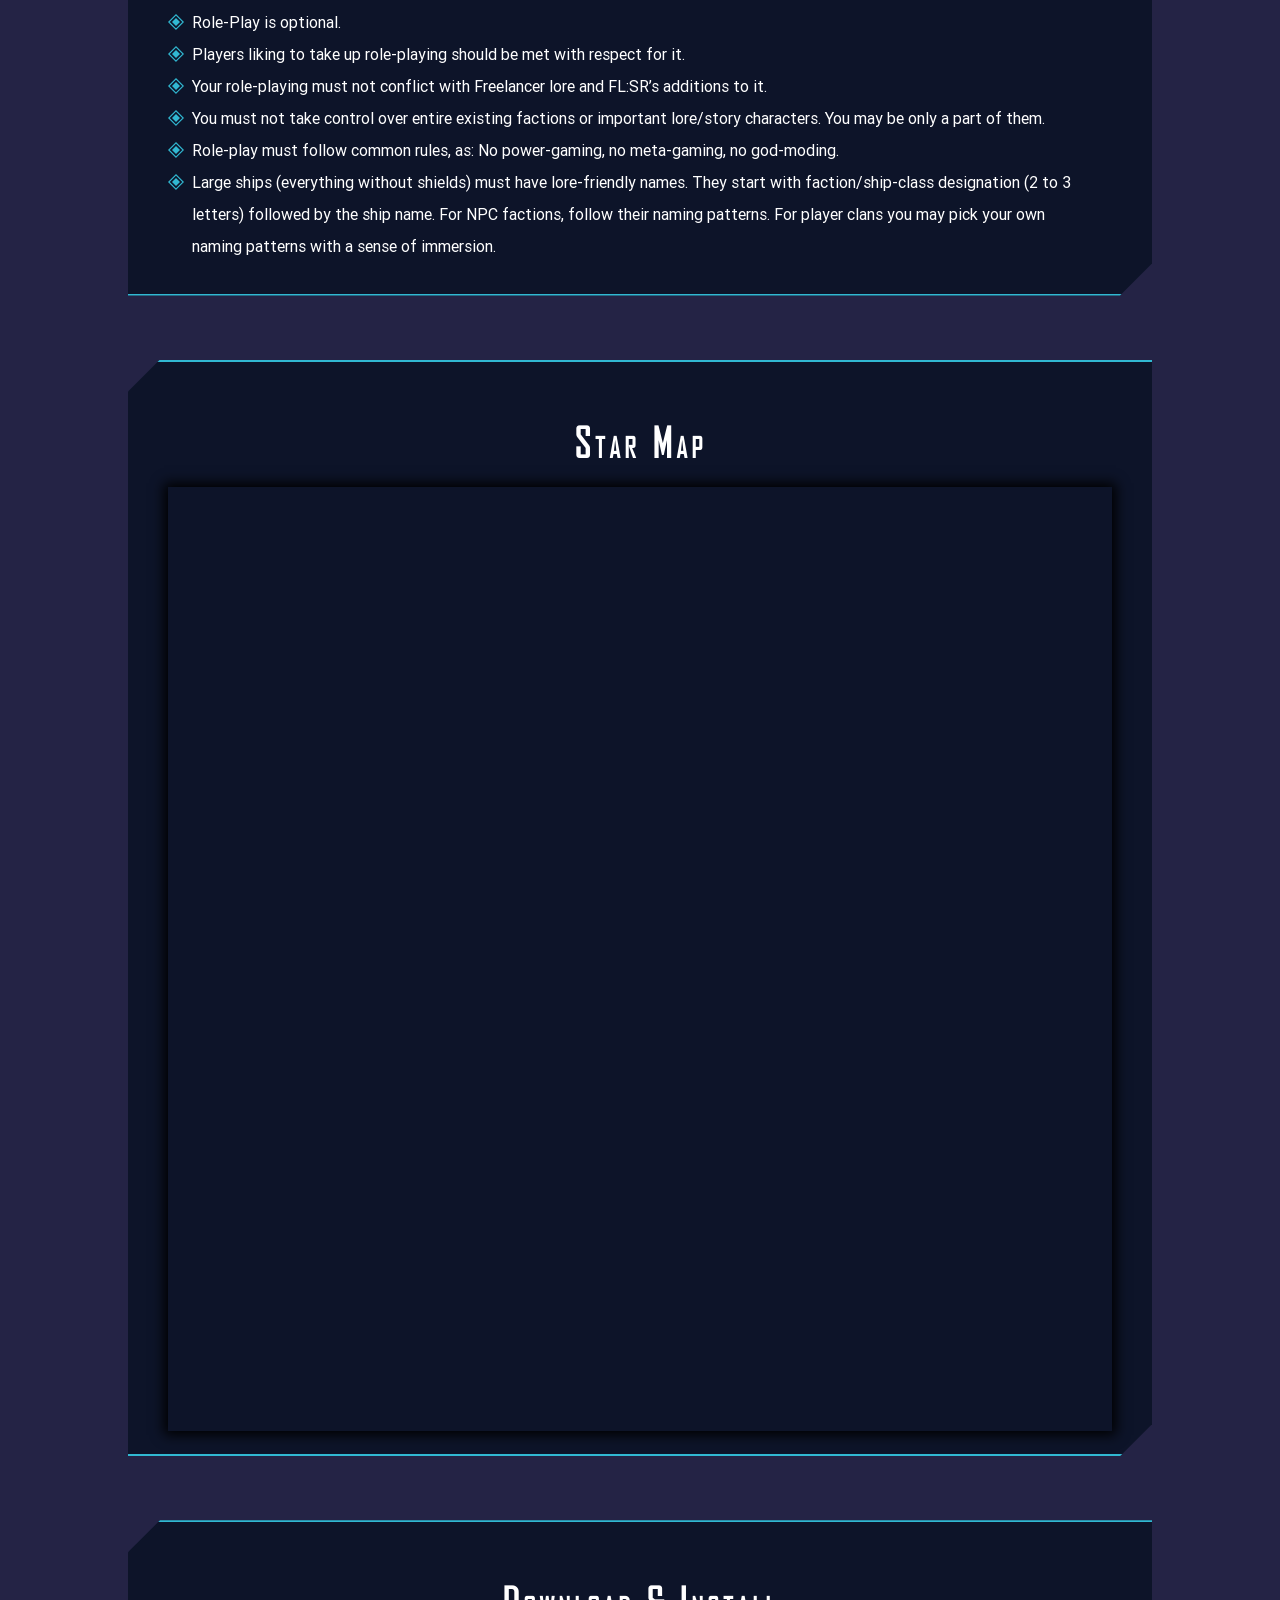
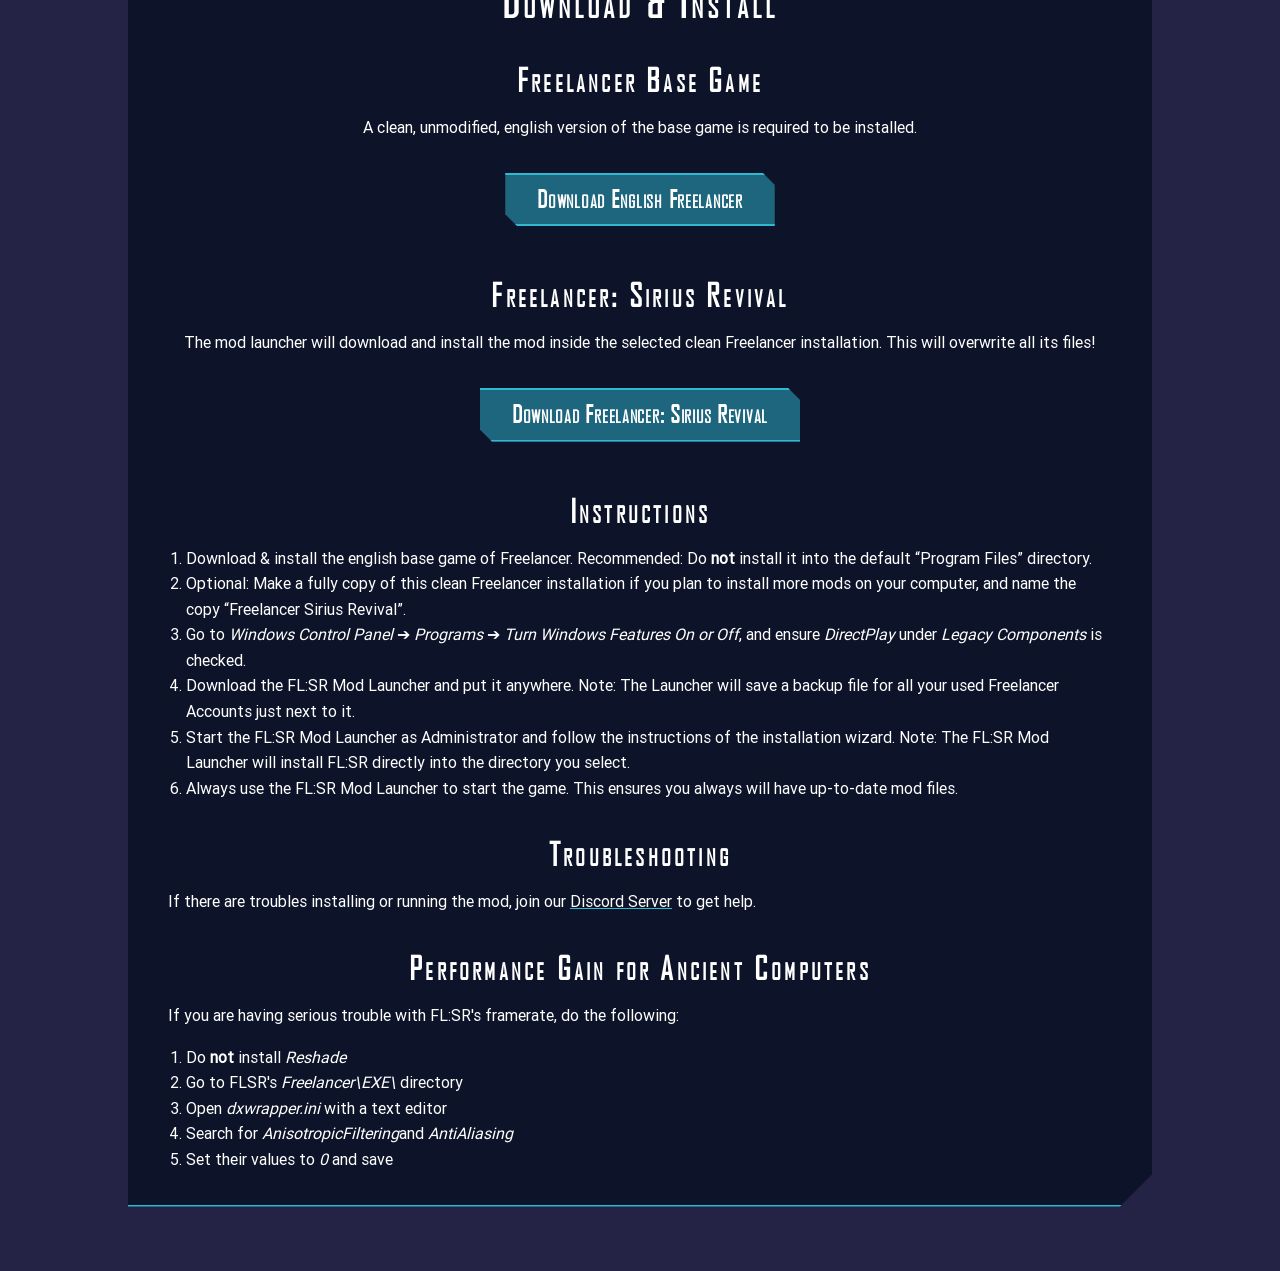
==== commit a16b15df: "Add credits page" ====
--- a/index.html
+++ b/index.html
@@ -190,11 +190,12 @@
         <nav id="navigation" hidden>
             <div>
                 <ul>
-                    <li><a tabindex="0" id="nav-about" class="naventry" title="About" onclick="switchToPath('/')">About</a></li>
-                    <li><a tabindex="0" id="nav-features" class="naventry" title="Features" onclick="switchToPath('/features')">Features</a></li>
-                    <li><a tabindex="0" id="nav-rules" class="naventry" title="Rules" onclick="switchToPath('/rules')">Rules</a></li>
-                    <li><a tabindex="0" id="nav-map" class="naventry" title="Map" onclick="switchToPath('/map')">Map</a></li>
-                    <li><a tabindex="0" id="nav-install" class="naventry" title="Download & Install" onclick="switchToPath('/install')">Download &amp; Install</a></li>
+                    <li><a tabindex="0" id="nav-about" title="About" onclick="switchToPath('/')">About</a></li>
+                    <li><a tabindex="0" id="nav-features" title="Features" onclick="switchToPath('/features')">Features</a></li>
+                    <li><a tabindex="0" id="nav-rules" title="Rules" onclick="switchToPath('/rules')">Rules</a></li>
+                    <li><a tabindex="0" id="nav-map" title="Map" onclick="switchToPath('/map')">Map</a></li>
+                    <li><a tabindex="0" id="nav-install" title="Download & Install" onclick="switchToPath('/install')">Download &amp; Install</a></li>
+                    <li><a tabindex="0" id="nav-credits" title="Open Credits page" href="https://github.com/Freelancer-Sirius-Revival/FLSR/blob/main/Credits.md">Credits</a></li>
                 </ul>
                 <button id="navigationToggle" title="Toggle Navigation" onclick="toggleNavigation()">
                     <div></div>
--- a/flsr.css
+++ b/flsr.css
@@ -58,7 +58,7 @@
     right: 0;
     left: 0;
     overflow: hidden;
-    background-image: linear-gradient(rgb(4, 24, 38), rgb(8, 45, 71));
+    background-image: linear-gradient(rgb(16, 30, 60), rgb(4, 15, 30));
     height: 128px;
     border-bottom: 2px solid rgb(49, 184, 210);
     box-shadow: 0 -16px 16px 16px rgb(49, 184, 210);
@@ -225,7 +225,7 @@
 {
     content: '';
     z-index: -1;
-    background-color: rgb(8, 45, 71);
+    background-color: rgb(4, 15, 30);
     display: block;
     position: absolute;
     top: 0;
@@ -341,9 +341,12 @@
     list-style-type: none;
 }
 
-#navigation a
+#navigation a,
+#navigation a:visited
 {
     display: block;
+    color: white;
+    text-decoration: none;
     cursor: pointer;
     padding: 8px 16px;
     user-select: none;
@@ -407,7 +410,7 @@
     box-sizing: border-box;
     max-width: 1024px;
     height: min-content;
-    background-color: rgba(8, 45, 71, 0.7);
+    background-color: rgba(4, 15, 30, 0.7);
     padding: 16px;
     margin: 32px 0;
     overflow: hidden;
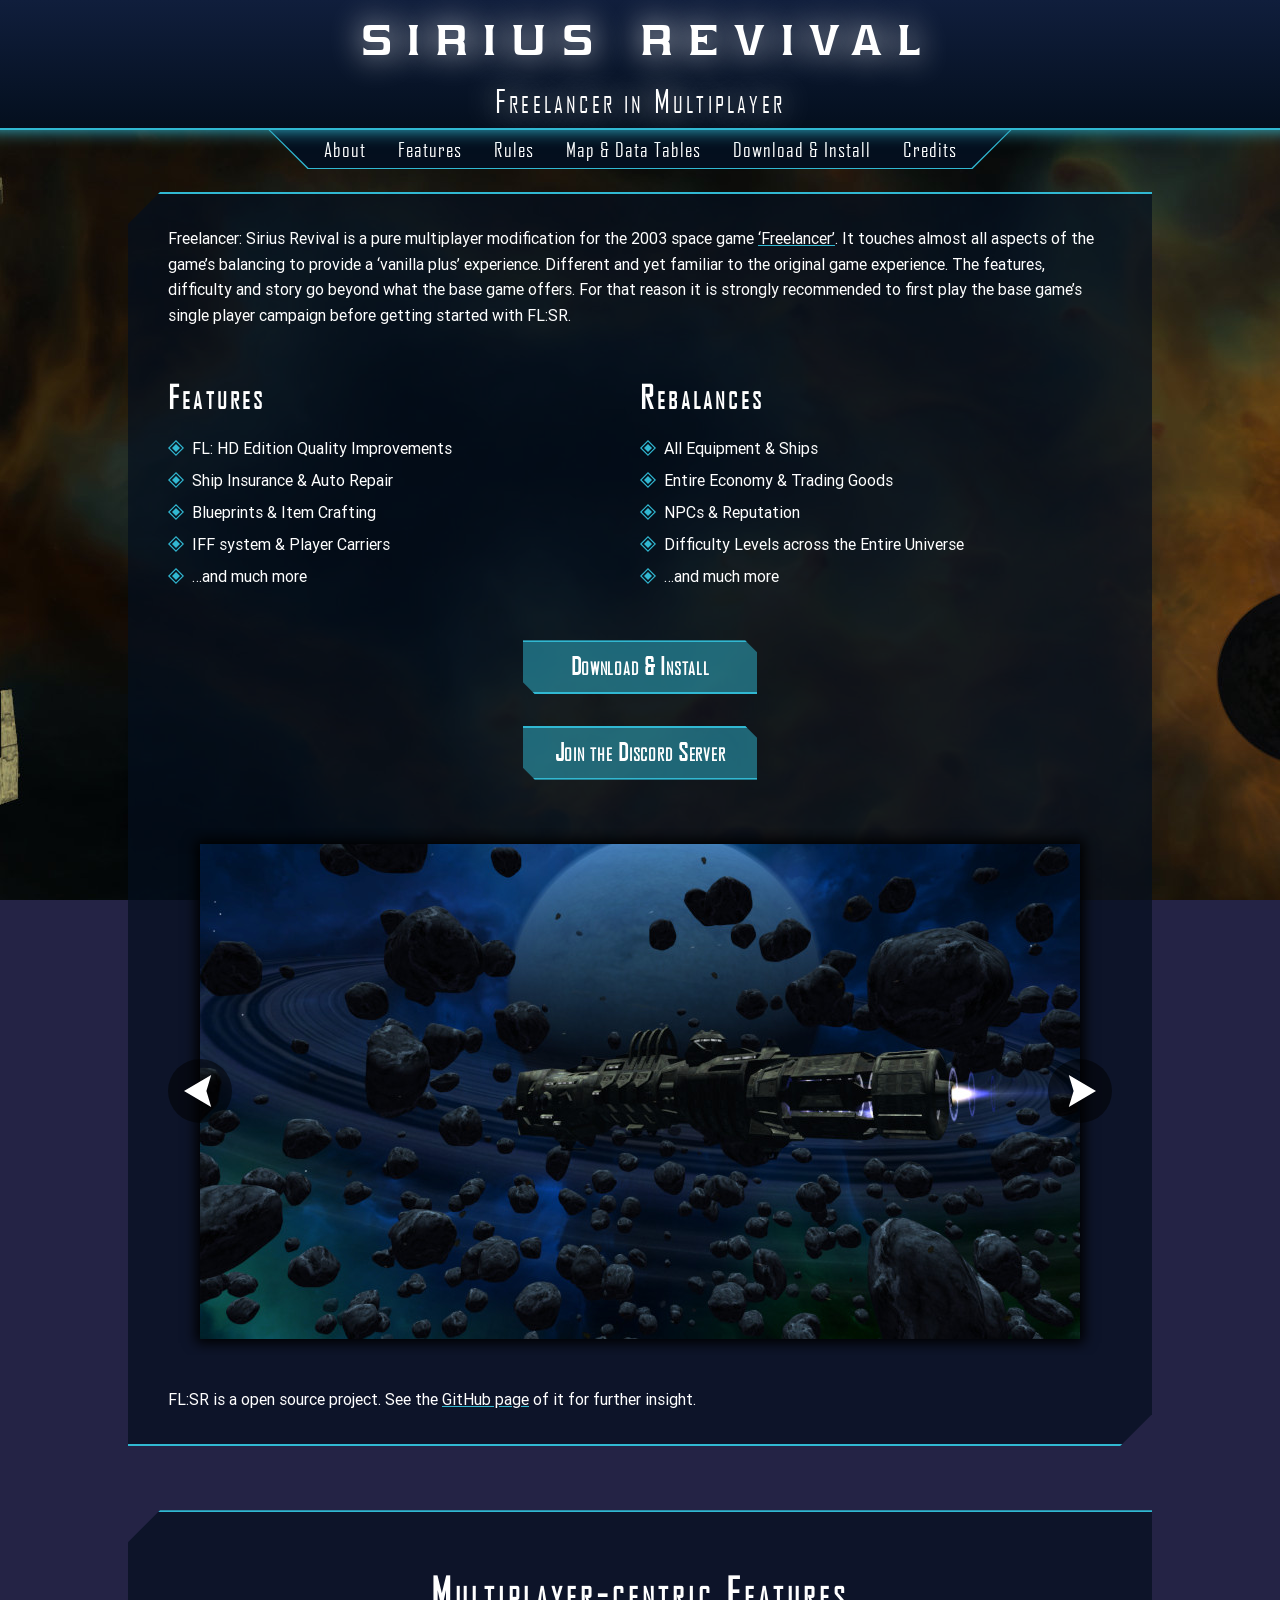
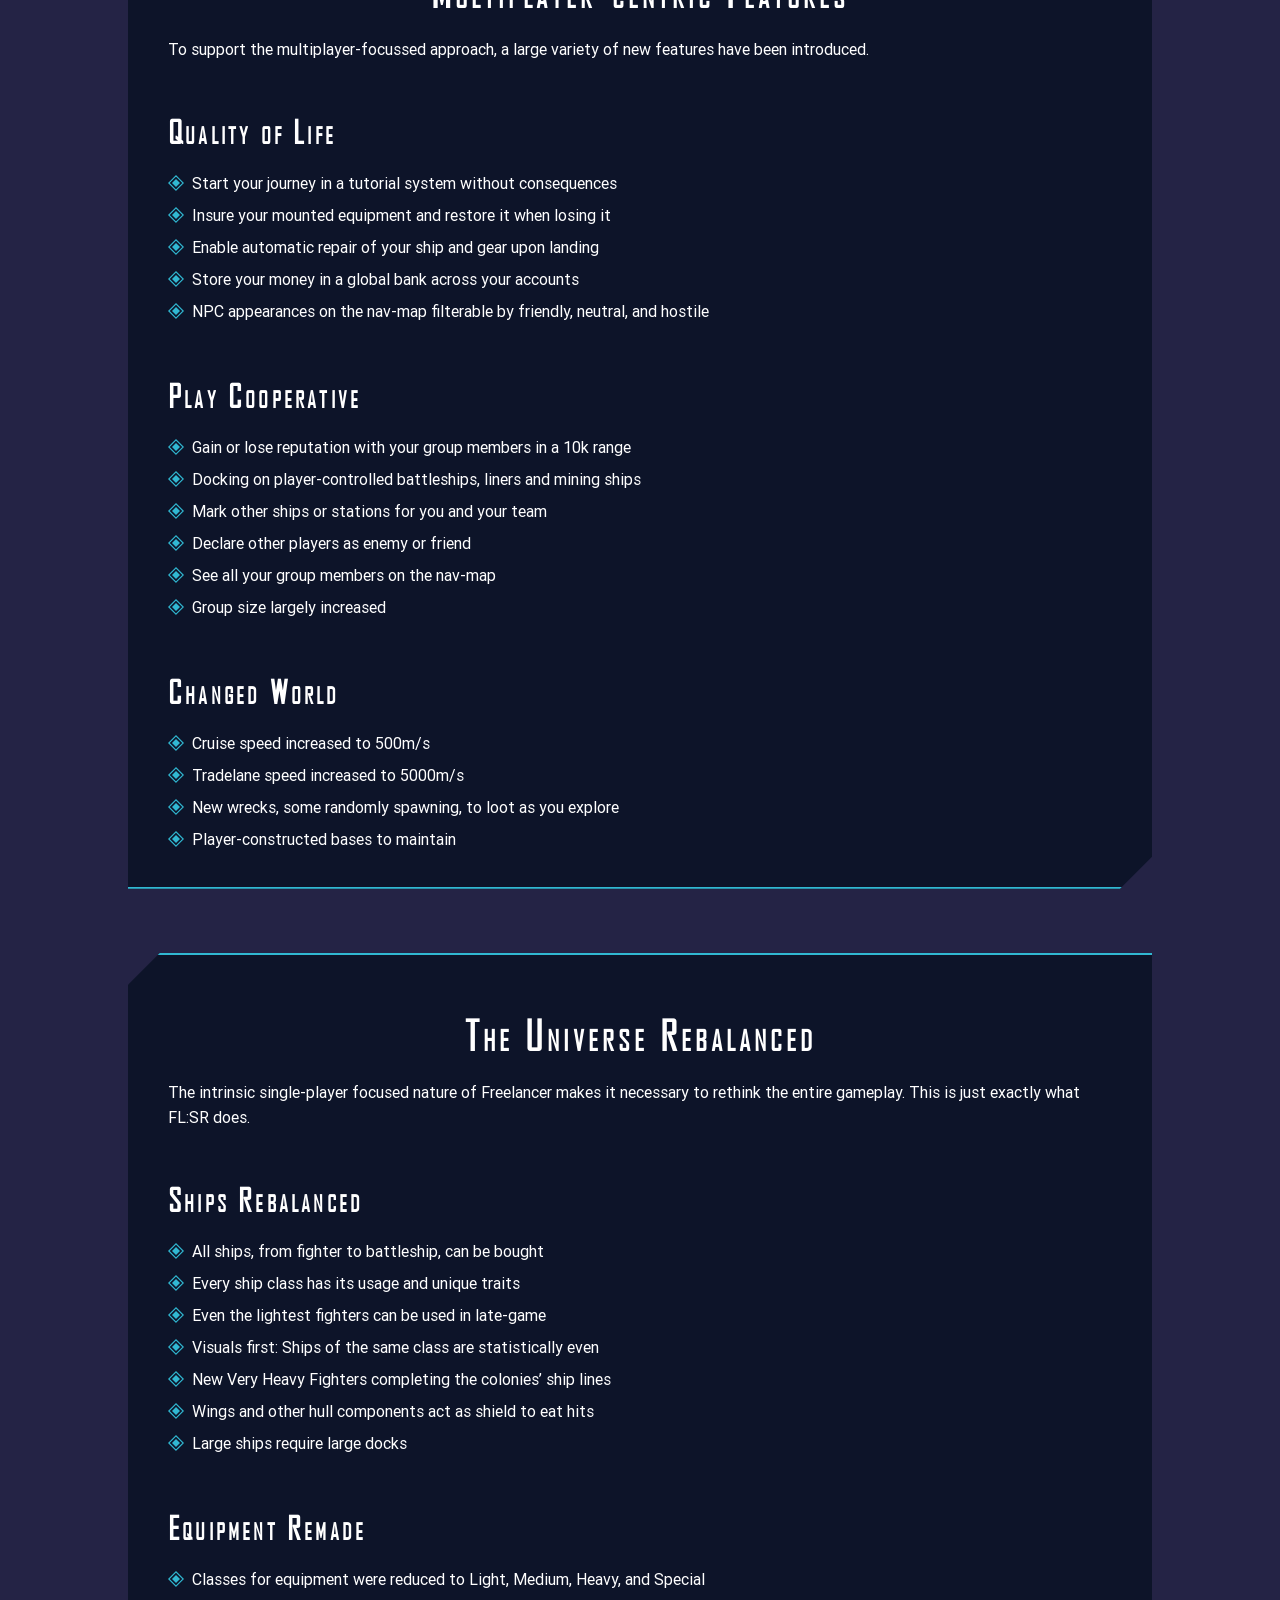
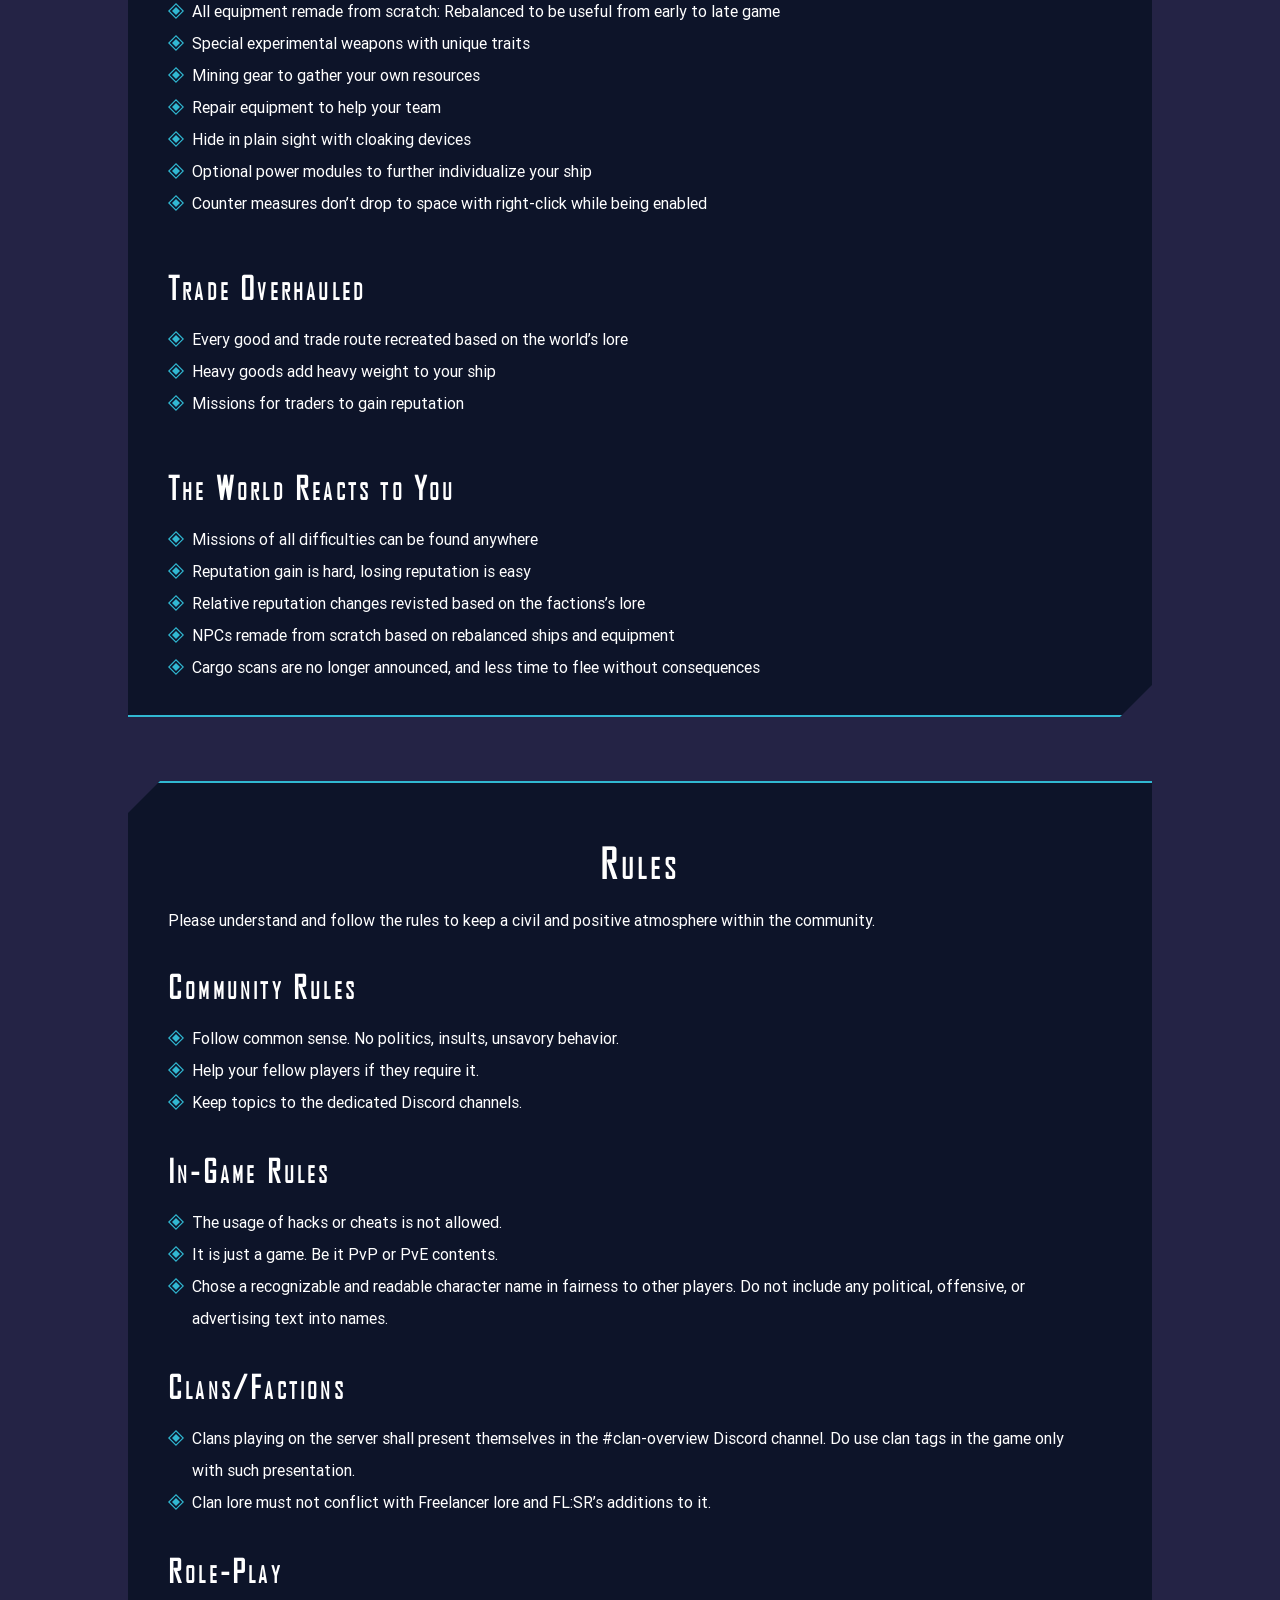
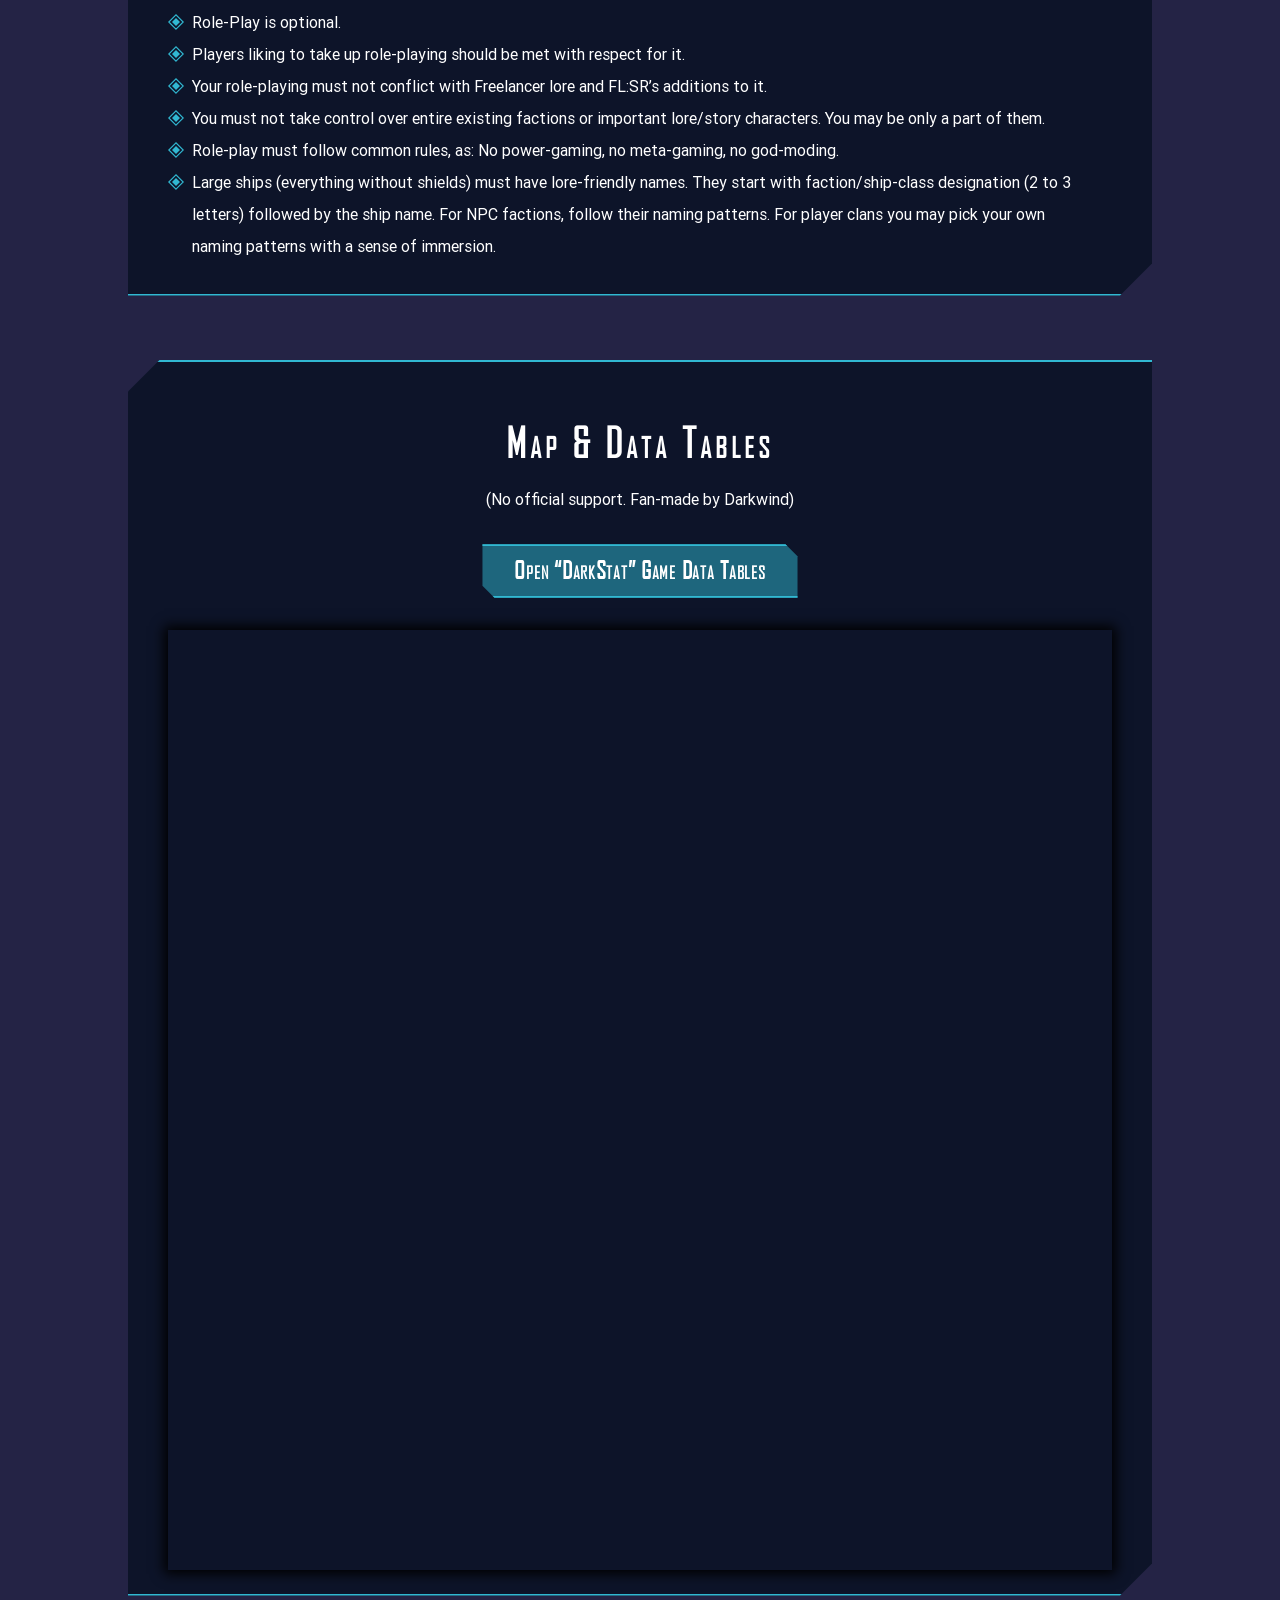
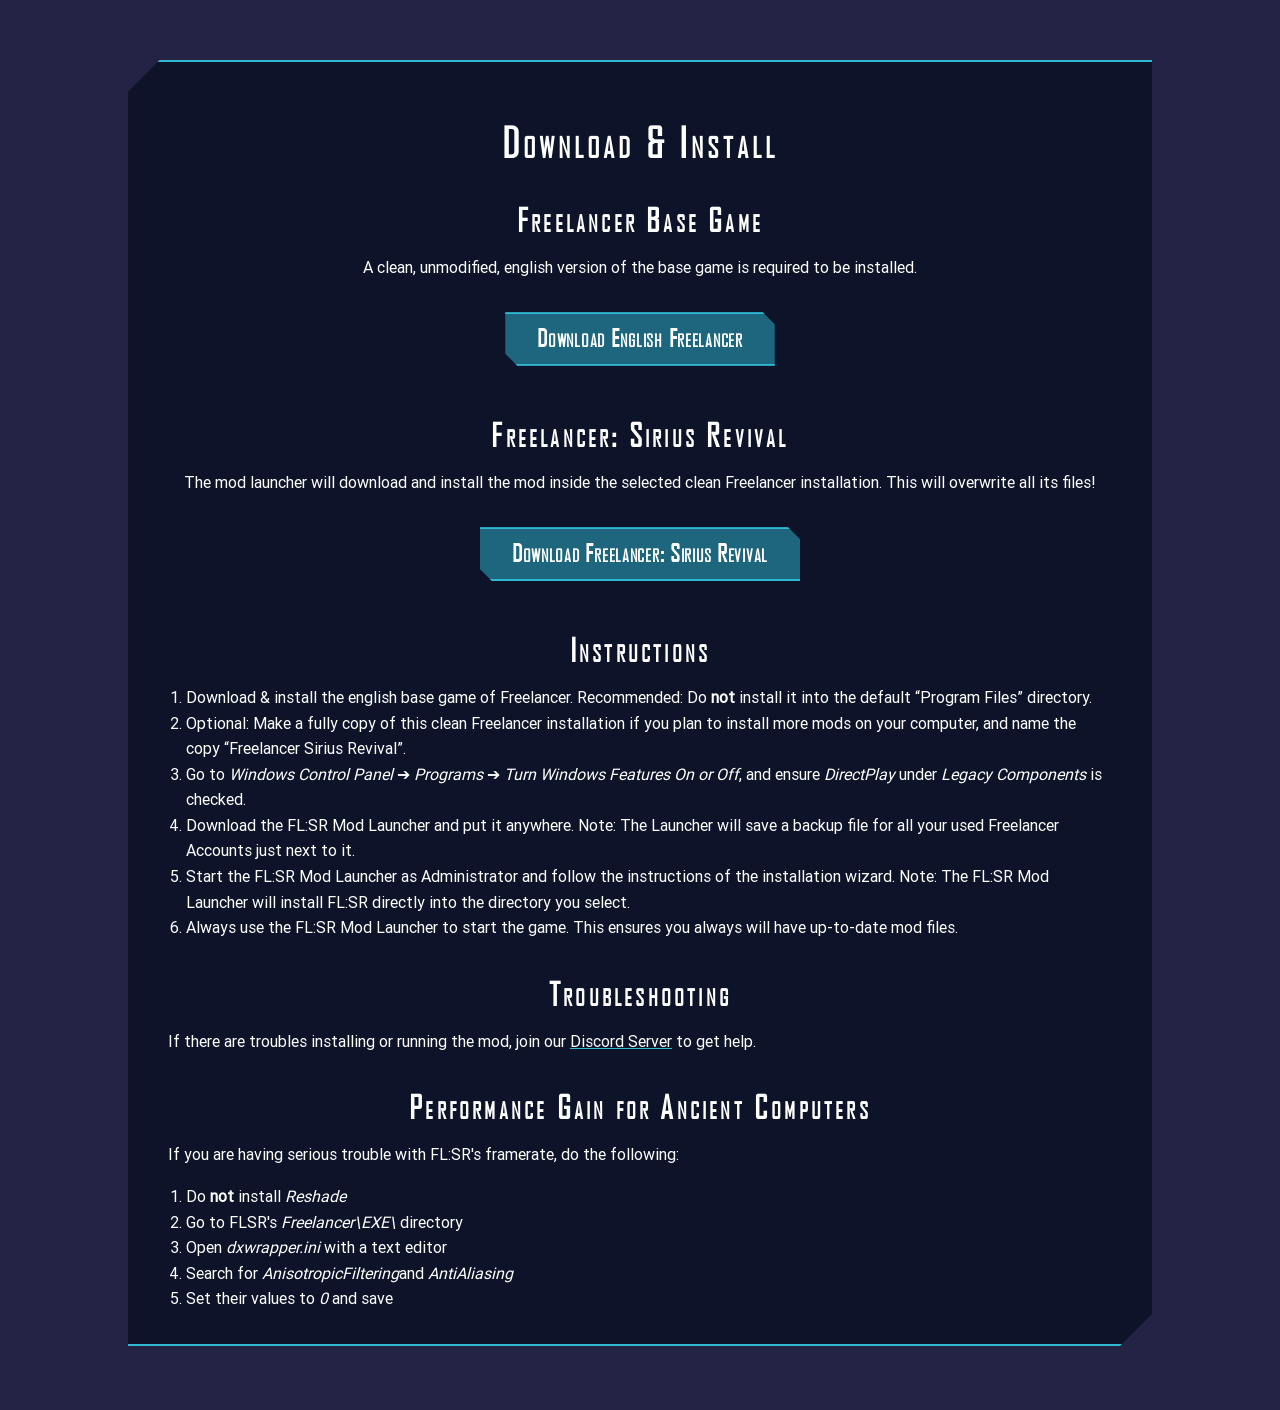
==== commit 6d50b8c3: "Include DarkStat and DarkMap as preferable data sources for players" ====
--- a/index.html
+++ b/index.html
@@ -1,11 +1,21 @@
 <!doctype html>
 <html lang="en">
     <head>
-    <title>Freelancer: Sirius Revival</title>
-        <meta charset="utf-8">
+        <title>Freelancer: Sirius Revival</title>
+        <meta charset="utf-8" />
         <meta name="viewport" content="width=device-width, initial-scale=1" />
         <meta name="keywords" content="freelancer,space,action,game,roleplay,fun,retro,multiplayer,mod,sirius,revival" />
         <meta name="description" content="FL:SR is a multiplayer modification for the 2003 space game ‘Freelancer’. It touches almost all aspects of the game’s balancing to provide a ‘vanilla plus’ experience. Different and yet familiar to the original game experience." />
+        <meta property="og:title" content="About FL:SR Freelancer Mod" />
+        <meta property="og:description" content="FL:SR is a multiplayer modification for the 2003 space game ‘Freelancer’. It touches almost all aspects of the game’s balancing to provide a ‘vanilla plus’ experience. Different and yet familiar to the original game experience." />
+        <meta property="og:site_name" content="Freelancer: Sirius Revival Mod" />
+        <meta property="og:locale" content="en" />
+        <meta property="og:url" content="https://fl-sr.eu/" />
+        <meta property="og:image" content="https://fl-sr.eu/flsr_icon.png" />
+        <meta property="og:image:type" content="image/png" />
+        <meta property="og:image:width" content="340" />
+        <meta property="og:image:height" content="340" />
+        <meta property="og:type" content="website" />
         <link rel="icon" href="/flsr.ico" type="image/x-icon" />
         <link rel="stylesheet" href="/flsr.css" />
     </head>
@@ -60,9 +70,9 @@
                 contentName: defaultContentName,
                 anchor: 'rules'
             },
-            '/map': {
-                contentName: defaultContentName,
-                anchor: 'map'
+            '/map-data': {
+                contentName: defaultContentName,
+                anchor: 'map-data'
             },
             '/install':
             {
@@ -190,12 +200,12 @@
         <nav id="navigation" hidden>
             <div>
                 <ul>
-                    <li><a tabindex="0" id="nav-about" title="About" onclick="switchToPath('/')">About</a></li>
-                    <li><a tabindex="0" id="nav-features" title="Features" onclick="switchToPath('/features')">Features</a></li>
-                    <li><a tabindex="0" id="nav-rules" title="Rules" onclick="switchToPath('/rules')">Rules</a></li>
-                    <li><a tabindex="0" id="nav-map" title="Map" onclick="switchToPath('/map')">Map</a></li>
-                    <li><a tabindex="0" id="nav-install" title="Download & Install" onclick="switchToPath('/install')">Download &amp; Install</a></li>
-                    <li><a tabindex="0" id="nav-credits" title="Open Credits page" href="https://github.com/Freelancer-Sirius-Revival/FLSR/blob/main/Credits.md">Credits</a></li>
+                    <li><a tabindex="0" id="nav-about" class="naventry" title="About" onclick="switchToPath('/')">About</a></li>
+                    <li><a tabindex="0" id="nav-features" class="naventry" title="Features" onclick="switchToPath('/features')">Features</a></li>
+                    <li><a tabindex="0" id="nav-rules" class="naventry" title="Rules" onclick="switchToPath('/rules')">Rules</a></li>
+                    <li><a tabindex="0" id="nav-map" class="naventry" title="Map & Data Tables" onclick="switchToPath('/map-data')">Map &amp; Data Tables</a></li>
+                    <li><a tabindex="0" id="nav-install" class="naventry" title="Download & Install" onclick="switchToPath('/install')">Download &amp; Install</a></li>
+                    <li><a tabindex="0" id="nav-credits" class="naventry" title="Open Credits page" href="https://github.com/Freelancer-Sirius-Revival/FLSR/blob/main/Credits.md">Credits</a></li>
                 </ul>
                 <button id="navigationToggle" title="Toggle Navigation" onclick="toggleNavigation()">
                     <div></div>
--- a/flsr.css
+++ b/flsr.css
@@ -400,7 +400,7 @@
 #embeddedMap
 {
     width: 100%;
-    aspect-ratio: 1/1;
+    aspect-ratio: 1.004/1;
     border: none;
     box-shadow: 0 0 12px 4px black;
 }
